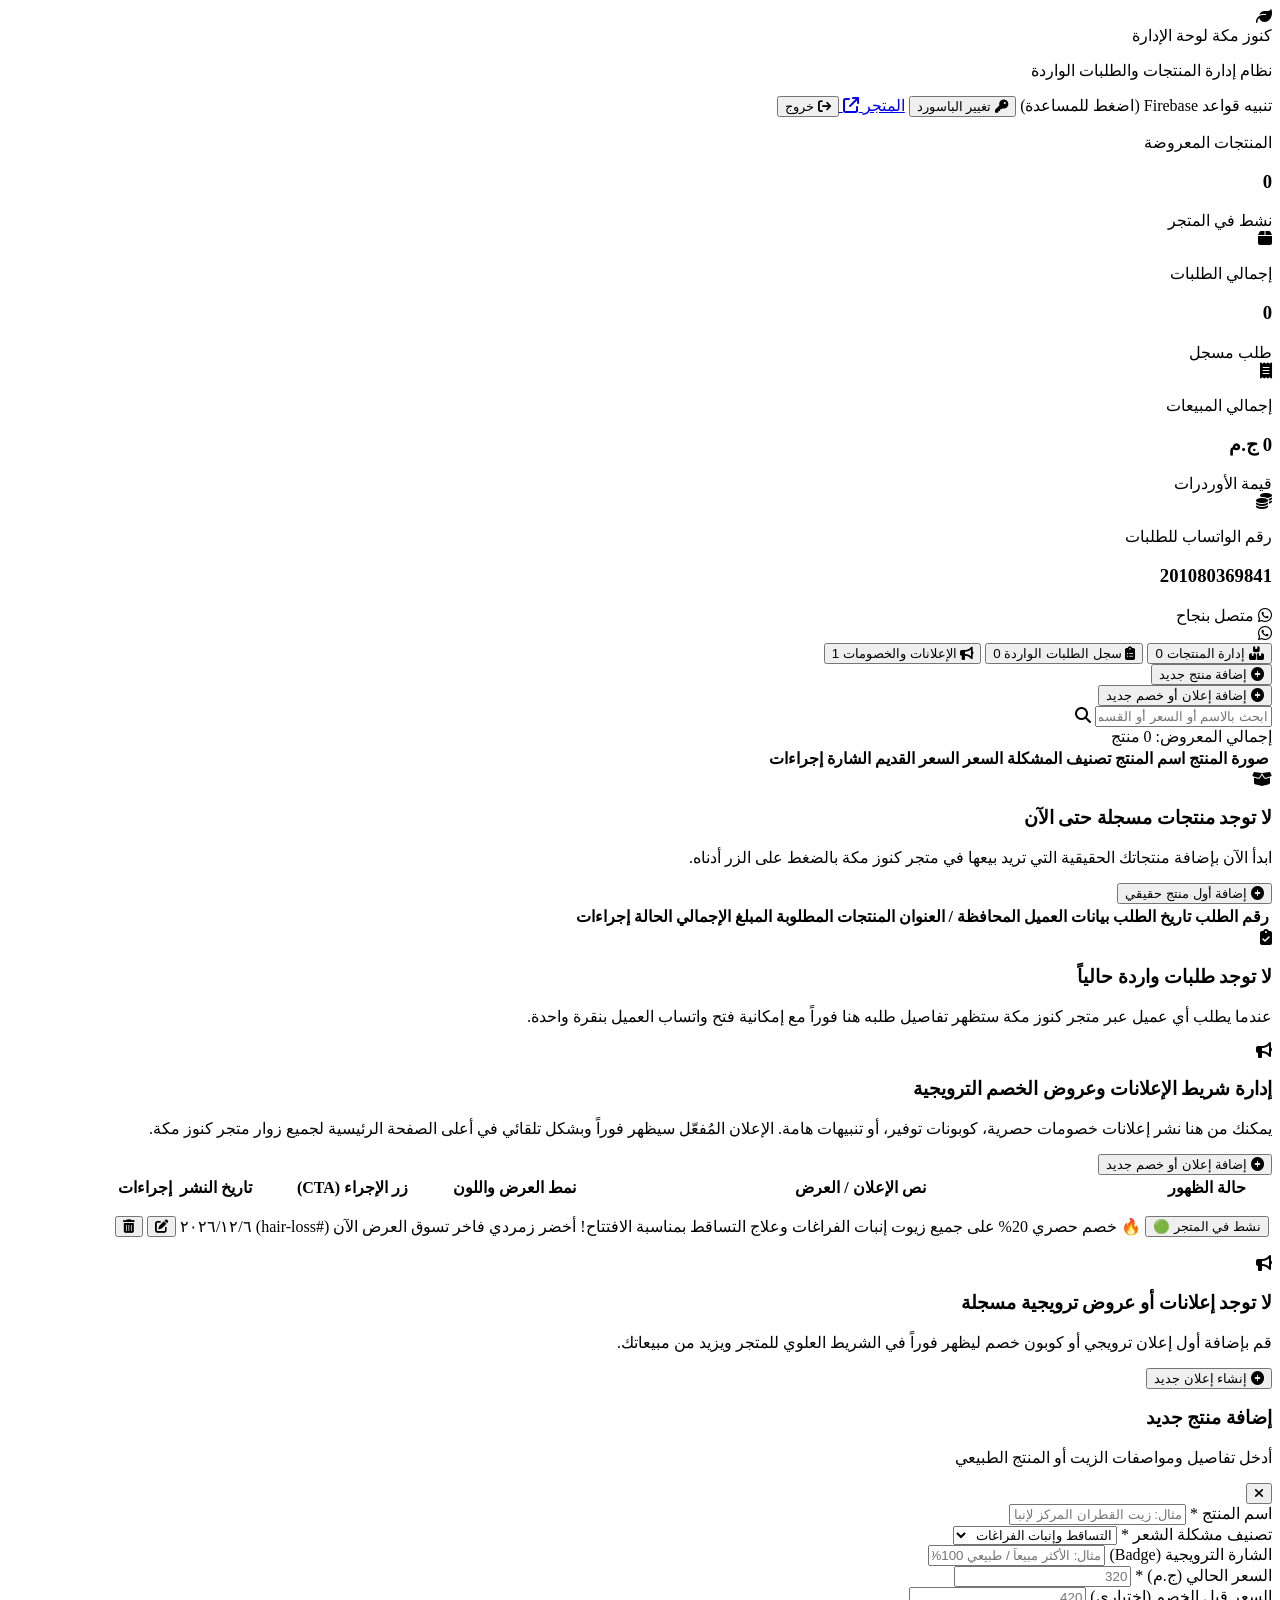
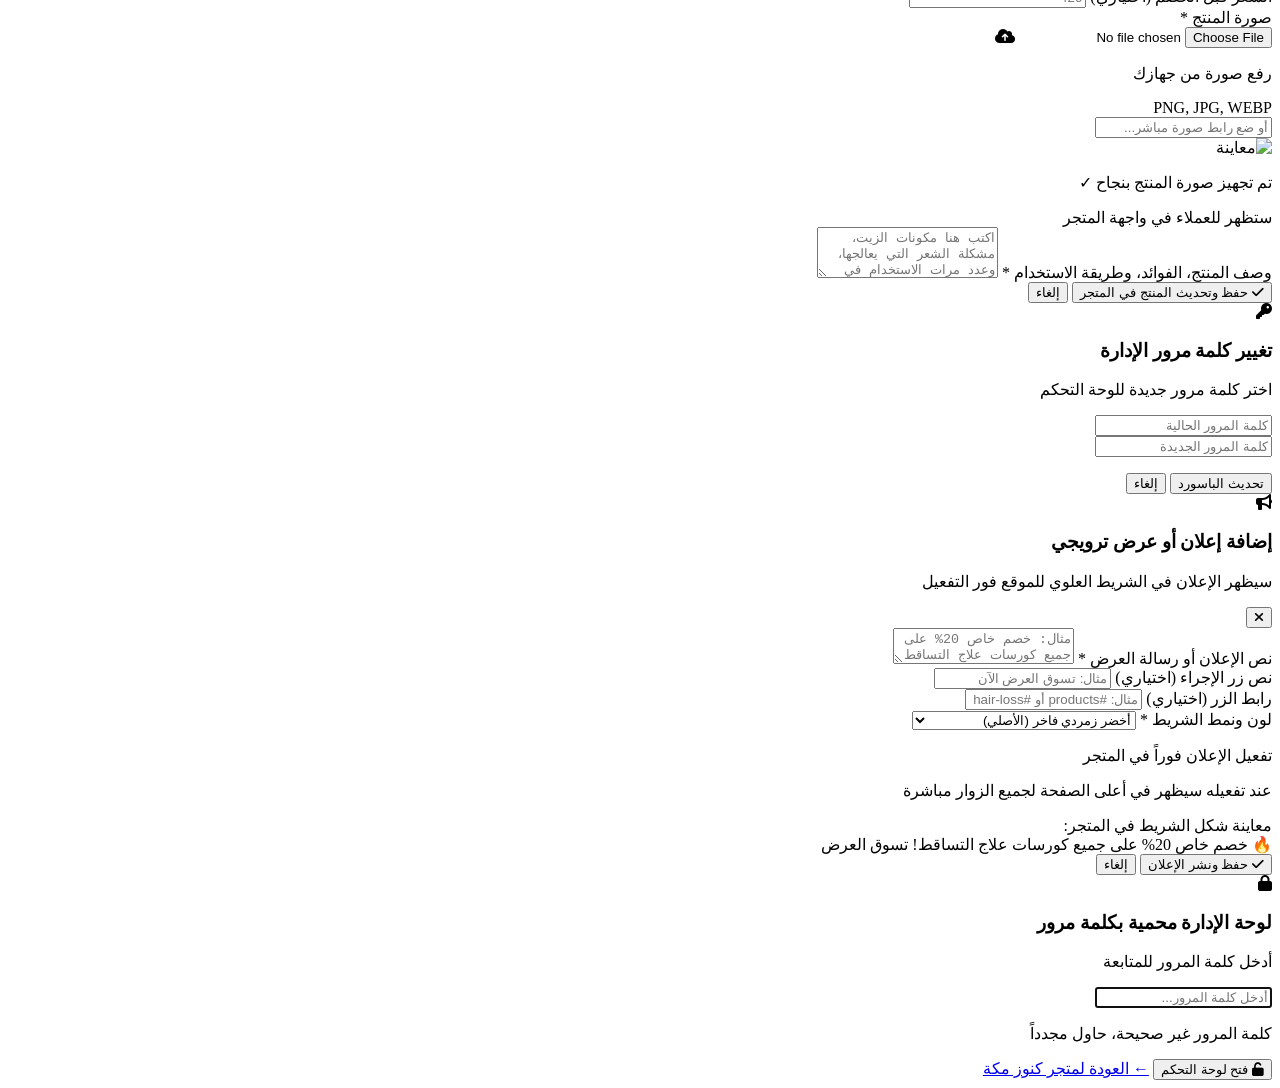
==== admin.html @ a430c0cb "Remove discount coupon system and simplify announcements manager" ====
<!DOCTYPE html>
<html lang="ar" dir="rtl">
<head>
    <meta charset="UTF-8">
    <meta name="viewport" content="width=device-width, initial-scale=1.0">
    <title>لوحة الإدارة والتحكم | كنوز مكة</title>
    <!-- Tailwind CSS CDN -->
    <script src="https://cdn.tailwindcss.com"></script>
    <script>
        tailwind.config = {
            theme: {
                extend: {
                    colors: {
                        brand: {
                            500: '#10b981',
                            600: '#059669',
                            700: '#047857'
                        }
                    },
                    fontFamily: {
                        cairo: ['Cairo', 'sans-serif'],
                    }
                }
            }
        }
    </script>
    <!-- Google Fonts Cairo -->
    <link rel="preconnect" href="https://fonts.googleapis.com">
    <link rel="preconnect" href="https://fonts.gstatic.com" crossorigin>
    <link href="https://fonts.googleapis.com/css2?family=Cairo:wght@300;400;600;700;800;900&display=swap" rel="stylesheet">
    <!-- FontAwesome Icons -->
    <link rel="stylesheet" href="https://cdnjs.cloudflare.com/ajax/libs/font-awesome/6.4.0/css/all.min.css">
    <link rel="stylesheet" href="style.css">
</head>
<body class="bg-gray-100 text-gray-800 font-cairo antialiased min-h-screen flex flex-col">

    <!-- Top Admin Header Bar -->
    <header class="bg-slate-900 text-white border-b border-slate-800 sticky top-0 z-30 shadow-md">
        <div class="max-w-7xl mx-auto px-4 sm:px-6 lg:px-8">
            <div class="flex items-center justify-between h-16 gap-4">
                
                <!-- Logo & Title -->
                <div class="flex items-center gap-3">
                    <div class="w-10 h-10 rounded-xl bg-gradient-to-tr from-emerald-500 to-teal-400 flex items-center justify-center text-white shadow-md shadow-emerald-500/20">
                        <i class="fas fa-leaf text-lg"></i>
                    </div>
                    <div>
                        <div class="flex items-center gap-2">
                            <span class="text-lg font-black tracking-tight text-white">كنوز مكة</span>
                            <span class="bg-emerald-500/20 text-emerald-400 border border-emerald-500/30 text-[10px] font-bold px-2 py-0.5 rounded-full">لوحة الإدارة</span>
                        </div>
                        <p class="text-[10px] text-gray-400 font-medium">نظام إدارة المنتجات والطلبات الواردة</p>
                    </div>
                </div>

                <!-- Navigation Action Links -->
                <div class="flex items-center gap-2 sm:gap-3">
                    <span id="firebaseStatusBadge" class="hidden sm:flex bg-emerald-500/20 text-emerald-400 border border-emerald-500/30 text-xs font-bold px-3 py-1.5 rounded-xl items-center gap-1.5">
                        <span class="w-2 h-2 rounded-full bg-emerald-400 animate-pulse"></span>
                        <span>قاعدة بيانات Firebase متصلة</span>
                    </span>
                    <button onclick="openChangePasswordModal()" class="px-3 py-2 bg-slate-800 hover:bg-slate-700 text-gray-300 hover:text-white rounded-xl text-xs font-bold transition-all flex items-center gap-1.5 border border-slate-700" title="تغيير كلمة مرور لوحة الإدارة">
                        <i class="fas fa-key text-amber-400"></i>
                        <span class="hidden md:inline">تغيير الباسورد</span>
                    </button>
                    <a href="index.html" class="px-3.5 py-2 bg-emerald-600 hover:bg-emerald-500 text-white rounded-xl text-xs font-bold transition-all flex items-center gap-1.5 shadow-md shadow-emerald-600/20">
                        <span>المتجر</span>
                        <i class="fas fa-arrow-up-right-from-square text-[10px]"></i>
                    </a>
                    <button onclick="handleAdminLogout()" class="px-3 py-2 bg-red-500/10 hover:bg-red-500/20 text-red-400 border border-red-500/30 rounded-xl text-xs font-bold transition-all flex items-center gap-1" title="تسجيل الخروج وقفل لوحة الإدارة">
                        <i class="fas fa-arrow-right-from-bracket"></i>
                        <span class="hidden md:inline">خروج</span>
                    </button>
                </div>

            </div>
        </div>
    </header>

    <!-- Main Admin Container -->
    <main class="flex-1 max-w-7xl w-full mx-auto px-4 sm:px-6 lg:px-8 py-8 space-y-8">

        <!-- Stats Overview Cards (Like Real Estate KPI Panels) -->
        <section class="grid grid-cols-2 lg:grid-cols-4 gap-4">
            <div class="bg-white p-5 rounded-2xl border border-gray-200 shadow-sm flex items-center justify-between">
                <div>
                    <p class="text-xs font-bold text-gray-400 mb-1">المنتجات المعروضة</p>
                    <h3 id="statTotalProducts" class="text-2xl font-black text-gray-900">0</h3>
                    <span class="text-[11px] text-emerald-600 font-bold mt-1 inline-block">نشط في المتجر</span>
                </div>
                <div class="w-12 h-12 rounded-2xl bg-emerald-50 text-emerald-600 flex items-center justify-center text-xl">
                    <i class="fas fa-box"></i>
                </div>
            </div>

            <div class="bg-white p-5 rounded-2xl border border-gray-200 shadow-sm flex items-center justify-between">
                <div>
                    <p class="text-xs font-bold text-gray-400 mb-1">إجمالي الطلبات</p>
                    <h3 id="statTotalOrders" class="text-2xl font-black text-gray-900">0</h3>
                    <span class="text-[11px] text-blue-600 font-bold mt-1 inline-block">طلب مسجل</span>
                </div>
                <div class="w-12 h-12 rounded-2xl bg-blue-50 text-blue-600 flex items-center justify-center text-xl">
                    <i class="fas fa-receipt"></i>
                </div>
            </div>

            <div class="bg-white p-5 rounded-2xl border border-gray-200 shadow-sm flex items-center justify-between">
                <div>
                    <p class="text-xs font-bold text-gray-400 mb-1">إجمالي المبيعات</p>
                    <h3 id="statTotalRevenue" class="text-2xl font-black text-emerald-700">0 ج.م</h3>
                    <span class="text-[11px] text-gray-400 font-semibold mt-1 inline-block">قيمة الأوردرات</span>
                </div>
                <div class="w-12 h-12 rounded-2xl bg-amber-50 text-amber-600 flex items-center justify-center text-xl">
                    <i class="fas fa-coins"></i>
                </div>
            </div>

            <div class="bg-white p-5 rounded-2xl border border-gray-200 shadow-sm flex items-center justify-between">
                <div>
                    <p class="text-xs font-bold text-gray-400 mb-1">رقم الواتساب للطلبات</p>
                    <h3 id="statWhatsappNum" class="text-sm font-bold text-gray-900 font-mono mt-1">01080369841</h3>
                    <span class="text-[11px] text-green-600 font-bold mt-1 inline-flex items-center gap-1">
                        <i class="fab fa-whatsapp"></i> متصل بنجاح
                    </span>
                </div>
                <div class="w-12 h-12 rounded-2xl bg-green-50 text-green-600 flex items-center justify-center text-xl">
                    <i class="fab fa-whatsapp"></i>
                </div>
            </div>
        </section>

        <!-- Main Workspace Tabs Navigation -->
        <div class="flex flex-col sm:flex-row sm:items-center justify-between gap-4 border-b border-gray-200 pb-4">
            <div class="flex items-center gap-2 bg-gray-200/80 p-1.5 rounded-2xl">
                <button onclick="switchAdminTab('products')" id="tabBtnProducts" class="px-5 py-2.5 rounded-xl font-bold text-xs sm:text-sm transition-all bg-white text-emerald-800 shadow-sm flex items-center gap-2">
                    <i class="fas fa-boxes-stacked"></i>
                    <span>إدارة المنتجات</span>
                    <span id="tabBadgeProducts" class="bg-emerald-100 text-emerald-800 text-[11px] px-2 py-0.5 rounded-full font-bold">0</span>
                </button>
                <button onclick="switchAdminTab('orders')" id="tabBtnOrders" class="px-5 py-2.5 rounded-xl font-bold text-xs sm:text-sm transition-all text-gray-600 hover:text-gray-900 flex items-center gap-2">
                    <i class="fas fa-clipboard-list"></i>
                    <span>سجل الطلبات الواردة</span>
                    <span id="tabBadgeOrders" class="bg-gray-300 text-gray-700 text-[11px] px-2 py-0.5 rounded-full font-bold">0</span>
                </button>
                <button onclick="switchAdminTab('announcements')" id="tabBtnAnnouncements" class="px-5 py-2.5 rounded-xl font-bold text-xs sm:text-sm transition-all text-gray-600 hover:text-gray-900 flex items-center gap-2">
                    <i class="fas fa-bullhorn"></i>
                    <span>الإعلانات والخصومات</span>
                    <span id="tabBadgeAnnouncements" class="bg-gray-300 text-gray-700 text-[11px] px-2 py-0.5 rounded-full font-bold">0</span>
                </button>
            </div>

            <!-- Header Quick Actions for Current Tab -->
            <div class="flex items-center gap-2" id="productsActionsBar">
                <button onclick="openProductModal()" class="px-5 py-2.5 bg-emerald-600 hover:bg-emerald-700 text-white rounded-xl text-xs sm:text-sm font-bold shadow-md shadow-emerald-600/20 active:scale-95 transition-all flex items-center gap-2">
                    <i class="fas fa-plus-circle"></i>
                    <span>إضافة منتج جديد</span>
                </button>
            </div>
            <div class="flex items-center gap-2 hidden" id="announcementsActionsBar">
                <button onclick="openAnnouncementModal()" class="px-5 py-2.5 bg-amber-600 hover:bg-amber-700 text-white rounded-xl text-xs sm:text-sm font-bold shadow-md shadow-amber-600/20 active:scale-95 transition-all flex items-center gap-2">
                    <i class="fas fa-plus-circle"></i>
                    <span>إضافة إعلان أو خصم جديد</span>
                </button>
            </div>
        </div>

        <!-- =================== SECTION 1: PRODUCTS MANAGER =================== -->
        <section id="sectionProducts" class="space-y-4">
            <!-- Products Search & Filter -->
            <div class="bg-white p-4 rounded-2xl border border-gray-200 shadow-sm flex flex-col sm:flex-row gap-3 items-center justify-between">
                <div class="relative w-full sm:max-w-md">
                    <input 
                        type="text" 
                        id="adminSearchInput" 
                        oninput="renderAdminProducts(this.value)" 
                        placeholder="ابحث بالاسم أو السعر أو القسم..." 
                        class="w-full bg-gray-50 border border-gray-200 rounded-xl pl-4 pr-10 py-2 text-xs sm:text-sm focus:outline-none focus:border-emerald-500"
                    >
                    <i class="fas fa-search absolute right-3.5 top-3 text-gray-400 text-xs"></i>
                </div>
                <div class="text-xs text-gray-500 font-semibold w-full sm:w-auto text-left">
                    إجمالي المعروض: <span id="filteredProductsCount" class="font-bold text-emerald-700">0</span> منتج
                </div>
            </div>

            <!-- Products Table View (Desktop) / Cards (Mobile) -->
            <div class="bg-white rounded-3xl border border-gray-200 shadow-sm overflow-hidden">
                <div class="overflow-x-auto">
                    <table class="w-full text-right border-collapse">
                        <thead>
                            <tr class="bg-gray-50/80 border-b border-gray-200 text-xs font-bold text-gray-500 uppercase tracking-wider">
                                <th class="p-4">صورة المنتج</th>
                                <th class="p-4">اسم المنتج</th>
                                <th class="p-4">تصنيف المشكلة</th>
                                <th class="p-4">السعر</th>
                                <th class="p-4">السعر القديم</th>
                                <th class="p-4">الشارة</th>
                                <th class="p-4 text-center">إجراءات</th>
                            </tr>
                        </thead>
                        <tbody id="adminProductsTableBody" class="divide-y divide-gray-100 text-sm">
                            <!-- Dynamic Products Injected via JS -->
                        </tbody>
                    </table>
                </div>

                <!-- Empty State if No Products Exist -->
                <div id="adminEmptyProducts" class="hidden text-center py-16 px-4">
                    <div class="w-20 h-20 bg-emerald-50 text-emerald-600 rounded-full flex items-center justify-center mx-auto text-3xl mb-4">
                        <i class="fas fa-box-open"></i>
                    </div>
                    <h3 class="text-lg font-bold text-gray-800">لا توجد منتجات مسجلة حتى الآن</h3>
                    <p class="text-xs text-gray-500 mt-1 max-w-sm mx-auto">
                        ابدأ الآن بإضافة منتجاتك الحقيقية التي تريد بيعها في متجر كنوز مكة بالضغط على الزر أدناه.
                    </p>
                    <div class="mt-5 flex flex-wrap gap-2 justify-center">
                        <button onclick="openProductModal()" class="px-5 py-2.5 bg-emerald-600 hover:bg-emerald-700 text-white rounded-xl text-xs font-bold shadow-md shadow-emerald-600/20">
                            <i class="fas fa-plus-circle ml-1"></i> إضافة أول منتج حقيقي
                        </button>
                    </div>
                </div>
            </div>
        </section>

        <!-- =================== SECTION 2: ORDERS MANAGER =================== -->
        <section id="sectionOrders" class="hidden space-y-4">
            <div class="bg-white rounded-3xl border border-gray-200 shadow-sm overflow-hidden">
                <div class="overflow-x-auto">
                    <table class="w-full text-right border-collapse">
                        <thead>
                            <tr class="bg-gray-50/80 border-b border-gray-200 text-xs font-bold text-gray-500 uppercase tracking-wider">
                                <th class="p-4">رقم الطلب</th>
                                <th class="p-4">تاريخ الطلب</th>
                                <th class="p-4">بيانات العميل</th>
                                <th class="p-4">المحافظة / العنوان</th>
                                <th class="p-4">المنتجات المطلوبة</th>
                                <th class="p-4">المبلغ الإجمالي</th>
                                <th class="p-4">الحالة</th>
                                <th class="p-4 text-center">إجراءات</th>
                            </tr>
                        </thead>
                        <tbody id="adminOrdersTableBody" class="divide-y divide-gray-100 text-sm">
                            <!-- Dynamic Orders Injected via JS -->
                        </tbody>
                    </table>
                </div>

                <!-- Empty State for Orders -->
                <div id="adminEmptyOrders" class="hidden text-center py-16 px-4">
                    <div class="w-20 h-20 bg-blue-50 text-blue-500 rounded-full flex items-center justify-center mx-auto text-3xl mb-4">
                        <i class="fas fa-clipboard-check"></i>
                    </div>
                    <h3 class="text-lg font-bold text-gray-800">لا توجد طلبات واردة حالياً</h3>
                    <p class="text-xs text-gray-500 mt-1 max-w-sm mx-auto">
                        عندما يطلب أي عميل عبر متجر كنوز مكة ستظهر تفاصيل طلبه هنا فوراً مع إمكانية فتح واتساب العميل بنقرة واحدة.
                    </p>
                </div>
            </div>
        </section>

        <!-- =================== SECTION 3: ANNOUNCEMENTS & OFFERS MANAGER =================== -->
        <section id="sectionAnnouncements" class="hidden space-y-4">
            <!-- Top info bar -->
            <div class="bg-gradient-to-r from-amber-500/10 via-emerald-500/10 to-transparent p-5 rounded-3xl border border-amber-200/60 shadow-sm flex flex-col md:flex-row items-start md:items-center justify-between gap-4">
                <div class="flex items-start gap-3.5">
                    <div class="w-11 h-11 bg-amber-500 text-white rounded-2xl flex items-center justify-center text-lg shrink-0 shadow-md shadow-amber-500/20">
                        <i class="fas fa-bullhorn"></i>
                    </div>
                    <div>
                        <h3 class="font-black text-gray-900 text-base">إدارة شريط الإعلانات وعروض الخصم الترويجية</h3>
                        <p class="text-xs text-gray-600 mt-1 max-w-2xl leading-relaxed">
                            يمكنك من هنا نشر إعلانات خصومات حصرية، كوبونات توفير، أو تنبيهات هامة. الإعلان المُفعّل سيظهر فوراً وبشكل تلقائي في أعلى الصفحة الرئيسية لجميع زوار متجر كنوز مكة.
                        </p>
                    </div>
                </div>
                <button onclick="openAnnouncementModal()" class="w-full md:w-auto px-5 py-2.5 bg-amber-600 hover:bg-amber-700 text-white rounded-xl text-xs sm:text-sm font-bold shadow-md shadow-amber-600/20 active:scale-95 transition-all flex items-center justify-center gap-2 shrink-0">
                    <i class="fas fa-plus-circle"></i>
                    <span>إضافة إعلان أو خصم جديد</span>
                </button>
            </div>

            <!-- Announcements Table / Cards -->
            <div class="bg-white rounded-3xl border border-gray-200 shadow-sm overflow-hidden">
                <div class="overflow-x-auto">
                    <table class="w-full text-right border-collapse">
                        <thead>
                            <tr class="bg-gray-50/80 border-b border-gray-200 text-xs font-bold text-gray-500 uppercase tracking-wider">
                                <th class="p-4">حالة الظهور</th>
                                <th class="p-4">نص الإعلان / العرض</th>
                                <th class="p-4">نمط العرض واللون</th>
                                <th class="p-4">زر الإجراء (CTA)</th>
                                <th class="p-4">تاريخ النشر</th>
                                <th class="p-4 text-center">إجراءات</th>
                            </tr>
                        </thead>
                        <tbody id="adminAnnouncementsTableBody" class="divide-y divide-gray-100 text-sm">
                            <!-- Injected dynamically via JS -->
                        </tbody>
                    </table>
                </div>

                <!-- Empty State -->
                <div id="adminEmptyAnnouncements" class="hidden text-center py-16 px-4">
                    <div class="w-20 h-20 bg-amber-50 text-amber-600 rounded-full flex items-center justify-center mx-auto text-3xl mb-4">
                        <i class="fas fa-bullhorn"></i>
                    </div>
                    <h3 class="text-lg font-bold text-gray-800">لا توجد إعلانات أو عروض ترويجية مسجلة</h3>
                    <p class="text-xs text-gray-500 mt-1 max-w-sm mx-auto">
                        قم بإضافة أول إعلان ترويجي أو كوبون خصم ليظهر فوراً في الشريط العلوي للمتجر ويزيد من مبيعاتك.
                    </p>
                    <div class="mt-5">
                        <button onclick="openAnnouncementModal()" class="px-5 py-2.5 bg-amber-600 hover:bg-amber-700 text-white rounded-xl text-xs font-bold shadow-md shadow-amber-600/20">
                            <i class="fas fa-plus-circle ml-1"></i> إنشاء إعلان جديد
                        </button>
                    </div>
                </div>
            </div>
        </section>

    </main>

    <!-- Product Create / Edit Modal -->
    <div id="productModal" class="fixed inset-0 z-50 overflow-y-auto hidden">
        <div class="min-h-screen px-4 flex items-center justify-center py-8">
            <div class="fixed inset-0 bg-black/60 backdrop-blur-sm" onclick="closeProductModal()"></div>
            
            <div class="relative bg-white rounded-3xl max-w-2xl w-full p-6 sm:p-8 shadow-2xl z-10 space-y-6">
                <!-- Modal Header -->
                <div class="flex items-center justify-between pb-4 border-b border-gray-100">
                    <div>
                        <h3 id="modalTitle" class="font-black text-gray-900 text-lg">إضافة منتج جديد</h3>
                        <p class="text-xs text-gray-400 mt-0.5">أدخل تفاصيل ومواصفات الزيت أو المنتج الطبيعي</p>
                    </div>
                    <button onclick="closeProductModal()" class="w-8 h-8 rounded-full hover:bg-gray-100 flex items-center justify-center text-gray-400">
                        <i class="fas fa-times"></i>
                    </button>
                </div>

                <!-- Product Form -->
                <form id="productForm" onsubmit="handleProductFormSubmit(event)" class="space-y-4">
                    <input type="hidden" id="editProductId" value="">

                    <!-- Title -->
                    <div>
                        <label class="block text-xs font-bold text-gray-700 mb-1">اسم المنتج *</label>
                        <input 
                            type="text" 
                            id="productTitle" 
                            required 
                            placeholder="مثال: زيت القطران المركز لإنبات الفراغات (120 مل)" 
                            class="w-full bg-gray-50 border border-gray-200 rounded-xl px-3.5 py-2.5 text-sm focus:outline-none focus:border-emerald-500"
                        >
                    </div>

                    <!-- Category & Badge -->
                    <div class="grid grid-cols-1 sm:grid-cols-2 gap-3">
                        <div>
                            <label class="block text-xs font-bold text-gray-700 mb-1">تصنيف مشكلة الشعر *</label>
                            <select id="productCategory" required class="w-full bg-gray-50 border border-gray-200 rounded-xl px-3 py-2.5 text-xs sm:text-sm font-semibold focus:outline-none focus:border-emerald-500">
                                <option value="hair-loss">التساقط وإنبات الفراغات</option>
                                <option value="frizz-repair">علاج الهيشان والتقصف</option>
                                <option value="growth-length">التطويل وتكثيف الشعر</option>
                                <option value="dandruff-scalp">علاج القشرة وحكة الفروة</option>
                                <option value="bundles">الكورسات وعروض التوفير</option>
                            </select>
                        </div>
                        <div>
                            <label class="block text-xs font-bold text-gray-700 mb-1">الشارة الترويجية (Badge)</label>
                            <input 
                                type="text" 
                                id="productBadge" 
                                placeholder="مثال: الأكثر مبيعاً / طبيعي 100% / جديد" 
                                class="w-full bg-gray-50 border border-gray-200 rounded-xl px-3 py-2.5 text-xs sm:text-sm focus:outline-none focus:border-emerald-500"
                            >
                        </div>
                    </div>

                    <!-- Prices -->
                    <div class="grid grid-cols-1 sm:grid-cols-2 gap-3">
                        <div>
                            <label class="block text-xs font-bold text-gray-700 mb-1">السعر الحالي (ج.م) *</label>
                            <input 
                                type="number" 
                                id="productPrice" 
                                required 
                                min="1" 
                                placeholder="320" 
                                class="w-full bg-gray-50 border border-gray-200 rounded-xl px-3 py-2.5 text-sm font-bold text-emerald-700 focus:outline-none focus:border-emerald-500"
                            >
                        </div>
                        <div>
                            <label class="block text-xs font-bold text-gray-700 mb-1">السعر قبل الخصم (اختياري)</label>
                            <input 
                                type="number" 
                                id="productOldPrice" 
                                min="1" 
                                placeholder="420" 
                                class="w-full bg-gray-50 border border-gray-200 rounded-xl px-3 py-2.5 text-sm text-gray-500 focus:outline-none focus:border-emerald-500"
                            >
                        </div>
                    </div>

                    <!-- Image Upload or URL -->
                    <div class="space-y-2">
                        <label class="block text-xs font-bold text-gray-700">صورة المنتج *</label>
                        <div class="grid grid-cols-1 sm:grid-cols-2 gap-3 items-center">
                            <!-- Local File Upload -->
                            <div class="border border-dashed border-gray-300 rounded-2xl p-3 text-center bg-gray-50 hover:bg-emerald-50/50 transition-colors cursor-pointer relative">
                                <input type="file" id="productFileInput" accept="image/*" onchange="handleImageFileUpload(event)" class="absolute inset-0 opacity-0 cursor-pointer w-full h-full">
                                <i class="fas fa-cloud-arrow-up text-emerald-600 text-lg mb-1"></i>
                                <p class="text-xs font-bold text-gray-700">رفع صورة من جهازك</p>
                                <span class="text-[10px] text-gray-400">PNG, JPG, WEBP</span>
                            </div>

                            <!-- Or URL Input -->
                            <div>
                                <input 
                                    type="url" 
                                    id="productImageUrl" 
                                    oninput="updateImagePreview(this.value)" 
                                    placeholder="أو ضع رابط صورة مباشر..." 
                                    class="w-full bg-gray-50 border border-gray-200 rounded-xl px-3 py-2.5 text-xs focus:outline-none focus:border-emerald-500"
                                >
                            </div>
                        </div>

                        <!-- Image Preview Box -->
                        <div id="imagePreviewContainer" class="hidden flex items-center gap-3 p-3 bg-emerald-50/60 rounded-xl border border-emerald-200">
                            <img id="imagePreviewImg" src="" alt="معاينة" class="w-14 h-14 object-cover rounded-lg border border-emerald-300">
                            <div class="text-xs text-emerald-800 font-semibold">
                                <p>تم تجهيز صورة المنتج بنجاح ✓</p>
                                <span class="text-[10px] text-emerald-600">ستظهر للعملاء في واجهة المتجر</span>
                            </div>
                        </div>
                    </div>

                    <!-- Description & Usage -->
                    <div>
                        <label class="block text-xs font-bold text-gray-700 mb-1">وصف المنتج، الفوائد، وطريقة الاستخدام *</label>
                        <textarea 
                            id="productDescription" 
                            required 
                            rows="3" 
                            placeholder="اكتب هنا مكونات الزيت، مشكلة الشعر التي يعالجها، وعدد مرات الاستخدام في الأسبوع..." 
                            class="w-full bg-gray-50 border border-gray-200 rounded-xl px-3.5 py-2.5 text-sm focus:outline-none focus:border-emerald-500"
                        ></textarea>
                    </div>

                    <!-- Submit Buttons -->
                    <div class="pt-2 flex gap-3">
                        <button type="submit" class="flex-1 py-3 bg-emerald-600 hover:bg-emerald-700 text-white font-bold rounded-xl shadow-lg shadow-emerald-600/20 active:scale-95 transition-all text-sm">
                            <i class="fas fa-check ml-1"></i> حفظ وتحديث المنتج في المتجر
                        </button>
                        <button type="button" onclick="closeProductModal()" class="px-5 py-3 bg-gray-100 hover:bg-gray-200 text-gray-700 rounded-xl font-semibold text-sm transition-colors">
                            إلغاء
                        </button>
                    </div>
                </form>
            </div>
        </div>
    </div>

    <!-- Change Password Modal -->
    <div id="changePasswordModal" class="fixed inset-0 z-50 overflow-y-auto hidden">
        <div class="min-h-screen px-4 flex items-center justify-center">
            <div class="fixed inset-0 bg-black/60 backdrop-blur-sm" onclick="closeChangePasswordModal()"></div>
            <div class="relative bg-white rounded-3xl max-w-sm w-full p-6 shadow-2xl z-10 text-center space-y-4">
                <div class="w-14 h-14 bg-amber-50 text-amber-600 rounded-2xl flex items-center justify-center text-xl mx-auto">
                    <i class="fas fa-key"></i>
                </div>
                <div>
                    <h3 class="font-black text-gray-900 text-lg">تغيير كلمة مرور الإدارة</h3>
                    <p class="text-xs text-gray-500 mt-0.5">اختر كلمة مرور جديدة للوحة التحكم</p>
                </div>
                <form onsubmit="handleChangePasswordSubmit(event)" class="space-y-3">
                    <div>
                        <input type="password" id="currentPassInput" required placeholder="كلمة المرور الحالية" class="w-full bg-gray-50 border border-gray-200 rounded-xl px-3.5 py-2.5 text-xs focus:outline-none focus:border-emerald-500">
                    </div>
                    <div>
                        <input type="password" id="newPassInput" required minlength="4" placeholder="كلمة المرور الجديدة" class="w-full bg-gray-50 border border-gray-200 rounded-xl px-3.5 py-2.5 text-xs focus:outline-none focus:border-emerald-500">
                    </div>
                    <p id="changePassError" class="text-xs text-red-500 font-bold hidden"></p>
                    <div class="pt-2 flex gap-2">
                        <button type="submit" class="flex-1 py-2.5 bg-emerald-600 hover:bg-emerald-700 text-white font-bold rounded-xl text-xs">
                            تحديث الباسورد
                        </button>
                        <button type="button" onclick="closeChangePasswordModal()" class="px-4 py-2.5 bg-gray-100 text-gray-700 rounded-xl text-xs font-semibold">
                            إلغاء
                        </button>
                    </div>
                </form>
            </div>
        </div>
    </div>

    <!-- Announcement Create / Edit Modal -->
    <div id="announcementModal" class="fixed inset-0 z-50 overflow-y-auto hidden">
        <div class="min-h-screen px-4 flex items-center justify-center py-8">
            <div class="fixed inset-0 bg-black/60 backdrop-blur-sm" onclick="closeAnnouncementModal()"></div>
            
            <div class="relative bg-white rounded-3xl max-w-xl w-full p-6 sm:p-8 shadow-2xl z-10 space-y-6">
                <!-- Modal Header -->
                <div class="flex items-center justify-between pb-4 border-b border-gray-100">
                    <div class="flex items-center gap-3">
                        <div class="w-10 h-10 rounded-xl bg-amber-100 text-amber-600 flex items-center justify-center text-lg">
                            <i class="fas fa-bullhorn"></i>
                        </div>
                        <div>
                            <h3 id="announcementModalTitle" class="font-black text-gray-900 text-lg">إضافة إعلان أو عرض ترويجي</h3>
                            <p class="text-xs text-gray-400 mt-0.5">سيظهر الإعلان في الشريط العلوي للموقع فور التفعيل</p>
                        </div>
                    </div>
                    <button onclick="closeAnnouncementModal()" class="w-8 h-8 rounded-full hover:bg-gray-100 flex items-center justify-center text-gray-400">
                        <i class="fas fa-times"></i>
                    </button>
                </div>

                <!-- Form -->
                <form id="announcementForm" onsubmit="handleAnnouncementFormSubmit(event)" class="space-y-4">
                    <input type="hidden" id="editAnnouncementId" value="">

                    <!-- Announcement Text -->
                    <div>
                        <label class="block text-xs font-bold text-gray-700 mb-1">نص الإعلان أو رسالة العرض *</label>
                        <textarea 
                            id="announcementText" 
                            required 
                            rows="2" 
                            oninput="updateAnnouncementPreview()"
                            placeholder="مثال: خصم خاص 20% على جميع كورسات علاج التساقط وإنبات الفراغات لفترة محدودة!" 
                            class="w-full bg-gray-50 border border-gray-200 rounded-xl px-3.5 py-2.5 text-sm focus:outline-none focus:border-amber-500"
                        ></textarea>
                    </div>

                    <!-- Button Action Text & Link -->
                    <div class="grid grid-cols-1 sm:grid-cols-2 gap-3">
                        <div>
                            <label class="block text-xs font-bold text-gray-700 mb-1">نص زر الإجراء (اختياري)</label>
                            <input 
                                type="text" 
                                id="announcementBtnText" 
                                oninput="updateAnnouncementPreview()"
                                placeholder="مثال: تسوق العرض الآن" 
                                class="w-full bg-gray-50 border border-gray-200 rounded-xl px-3 py-2.5 text-xs sm:text-sm focus:outline-none focus:border-amber-500"
                            >
                        </div>
                        <div>
                            <label class="block text-xs font-bold text-gray-700 mb-1">رابط الزر (اختياري)</label>
                            <input 
                                type="text" 
                                id="announcementBtnLink" 
                                placeholder="مثال: #products أو #hair-loss" 
                                class="w-full bg-gray-50 border border-gray-200 rounded-xl px-3 py-2.5 text-xs sm:text-sm focus:outline-none focus:border-amber-500"
                            >
                        </div>
                    </div>

                    <!-- Theme Style -->
                    <div>
                        <label class="block text-xs font-bold text-gray-700 mb-1">لون ونمط الشريط *</label>
                        <select id="announcementTheme" onchange="updateAnnouncementPreview()" class="w-full bg-gray-50 border border-gray-200 rounded-xl px-3 py-2.5 text-xs sm:text-sm font-semibold focus:outline-none focus:border-amber-500">
                            <option value="emerald">أخضر زمردي فاخر (الأصلي)</option>
                            <option value="amber">ذهبي ترويجي دافئ (عروض مميزة)</option>
                            <option value="rose">أحمر خصومات نارية (تخفيضات كبرى)</option>
                            <option value="indigo">كحلي ملكي فخم (إعلانات رسمية)</option>
                        </select>
                    </div>

                    <!-- Active Toggle Switch -->
                    <div class="p-3.5 bg-gray-50 rounded-2xl border border-gray-200 flex items-center justify-between">
                        <div>
                            <p class="text-xs font-bold text-gray-800">تفعيل الإعلان فوراً في المتجر</p>
                            <p class="text-[11px] text-gray-500">عند تفعيله سيظهر في أعلى الصفحة لجميع الزوار مباشرة</p>
                        </div>
                        <label class="relative inline-flex items-center cursor-pointer">
                            <input type="checkbox" id="announcementActive" checked class="sr-only peer">
                            <div class="w-11 h-6 bg-gray-200 peer-focus:outline-none rounded-full peer peer-checked:after:translate-x-full peer-checked:after:border-white after:content-[''] after:absolute after:top-[2px] after:right-[2px] after:bg-white after:border-gray-300 after:border after:rounded-full after:h-5 after:w-5 after:transition-all peer-checked:bg-emerald-600"></div>
                        </label>
                    </div>

                    <!-- Live Preview Box -->
                    <div>
                        <label class="block text-xs font-bold text-gray-500 mb-1">معاينة شكل الشريط في المتجر:</label>
                        <div id="announcementLivePreview" class="p-3 rounded-xl bg-gradient-to-r from-emerald-800 via-emerald-700 to-emerald-900 text-white text-xs font-medium text-center shadow-inner flex flex-wrap items-center justify-center gap-2">
                            <span>🔥</span>
                            <span id="previewTextContent">خصم خاص 20% على جميع كورسات علاج التساقط!</span>
                            <span id="previewBtnBadge" class="bg-white text-emerald-900 px-2 py-0.5 rounded text-[11px] font-bold">تسوق العرض</span>
                        </div>
                    </div>

                    <!-- Submit Buttons -->
                    <div class="pt-2 flex gap-3">
                        <button type="submit" class="flex-1 py-3 bg-amber-600 hover:bg-amber-700 text-white font-bold rounded-xl shadow-lg shadow-amber-600/20 active:scale-95 transition-all text-sm flex items-center justify-center gap-2">
                            <i class="fas fa-check"></i>
                            <span>حفظ ونشر الإعلان</span>
                        </button>
                        <button type="button" onclick="closeAnnouncementModal()" class="px-5 py-3 bg-gray-100 hover:bg-gray-200 text-gray-700 rounded-xl font-semibold text-sm transition-colors">
                            إلغاء
                        </button>
                    </div>
                </form>
            </div>
        </div>
    </div>

    <!-- Admin Authentication Guard Overlay (Visible only when not logged in) -->
    <div id="adminAuthLockOverlay" class="fixed inset-0 z-50 bg-slate-900/95 backdrop-blur-md flex items-center justify-center p-4 hidden">
        <div class="bg-white rounded-3xl max-w-sm w-full p-7 text-center shadow-2xl space-y-4 border border-gray-100">
            <div class="w-16 h-16 bg-emerald-50 text-emerald-600 rounded-2xl flex items-center justify-center text-2xl mx-auto shadow-sm">
                <i class="fas fa-lock"></i>
            </div>
            <div>
                <h3 class="font-black text-gray-900 text-lg">لوحة الإدارة محمية بكلمة مرور</h3>
                <p class="text-xs text-gray-500 mt-1">أدخل كلمة المرور للمتابعة</p>
            </div>
            <form onsubmit="handleDirectAdminLogin(event)" class="space-y-3">
                <input 
                    type="password" 
                    id="directAdminPassInput" 
                    required 
                    placeholder="أدخل كلمة المرور..." 
                    class="w-full bg-gray-50 border border-gray-200 rounded-xl px-4 py-3 text-sm focus:outline-none focus:border-emerald-500 text-center font-mono tracking-widest"
                >
                <p id="directLoginError" class="text-xs text-red-500 font-bold hidden">كلمة المرور غير صحيحة، حاول مجدداً</p>
                <button type="submit" class="w-full py-3 bg-emerald-600 hover:bg-emerald-700 text-white font-bold rounded-xl shadow-lg shadow-emerald-600/20 active:scale-95 transition-all text-sm flex items-center justify-center gap-2">
                    <i class="fas fa-unlock"></i>
                    <span>فتح لوحة التحكم</span>
                </button>
                <a href="index.html" class="block text-xs text-gray-400 hover:text-gray-600 pt-1">
                    ← العودة لمتجر كنوز مكة
                </a>
            </form>
        </div>
    </div>

    <!-- Firebase SDK (App, Auth, Realtime Database) -->
    <script src="https://www.gstatic.com/firebasejs/10.8.0/firebase-app-compat.js"></script>
    <script src="https://www.gstatic.com/firebasejs/10.8.0/firebase-auth-compat.js"></script>
    <script src="https://www.gstatic.com/firebasejs/10.8.0/firebase-database-compat.js"></script>
    <script src="firebase-config.js"></script>

    <!-- Admin Logic JavaScript -->
    <script src="admin.js"></script>
</body>
</html>
---- style.css ----
/* Custom animations and styling enhancements */

/* Smooth scroll */
html {
    scroll-behavior: smooth;
}

/* Custom Scrollbar */
::-webkit-scrollbar {
    width: 8px;
    height: 8px;
}
::-webkit-scrollbar-track {
    background: #f1f5f9;
}
::-webkit-scrollbar-thumb {
    background: #cbd5e1;
    border-radius: 9999px;
}
::-webkit-scrollbar-thumb:hover {
    background: #94a3b8;
}

/* Card hover animation */
.product-card {
    transition: all 0.25s cubic-bezier(0.16, 1, 0.3, 1);
}

.product-card:hover {
    transform: translateY(-5px);
    box-shadow: 0 15px 30px -10px rgba(0, 0, 0, 0.08);
}

/* Category Button active styles */
.category-btn.active {
    background: linear-gradient(135deg, #059669, #047857) !important;
    color: #ffffff !important;
    border-color: #047857 !important;
    box-shadow: 0 4px 14px 0 rgba(5, 150, 105, 0.35);
}

/* Image zoom effect on hover */
.product-image-container img {
    transition: transform 0.4s ease;
}

.product-card:hover .product-image-container img {
    transform: scale(1.06);
}

/* Toast animation */
.toast-show {
    transform: translateY(0) !important;
    opacity: 1 !important;
}

/* Cart badge pop animation */
@keyframes popBadge {
    0% { transform: scale(1); }
    50% { transform: scale(1.35); }
    100% { transform: scale(1); }
}

.badge-pop {
    animation: popBadge 0.3s ease-out;
}
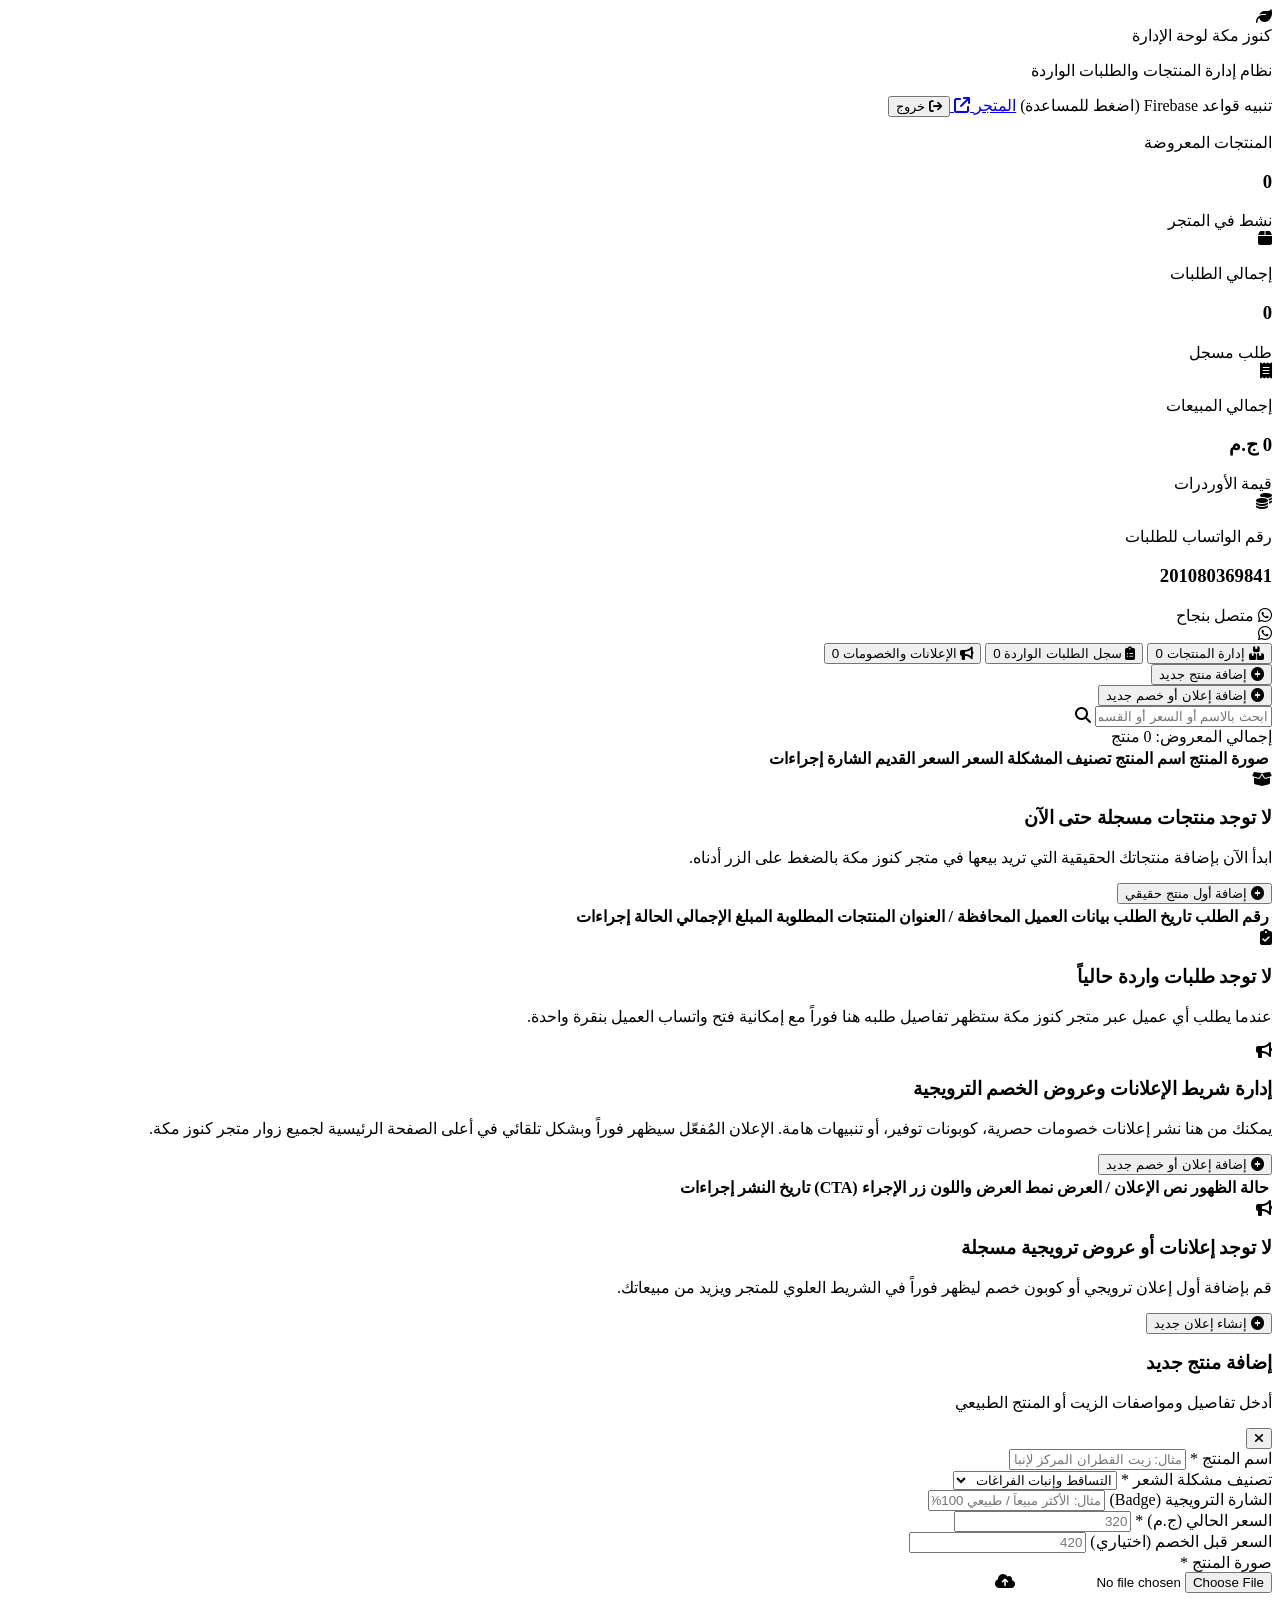
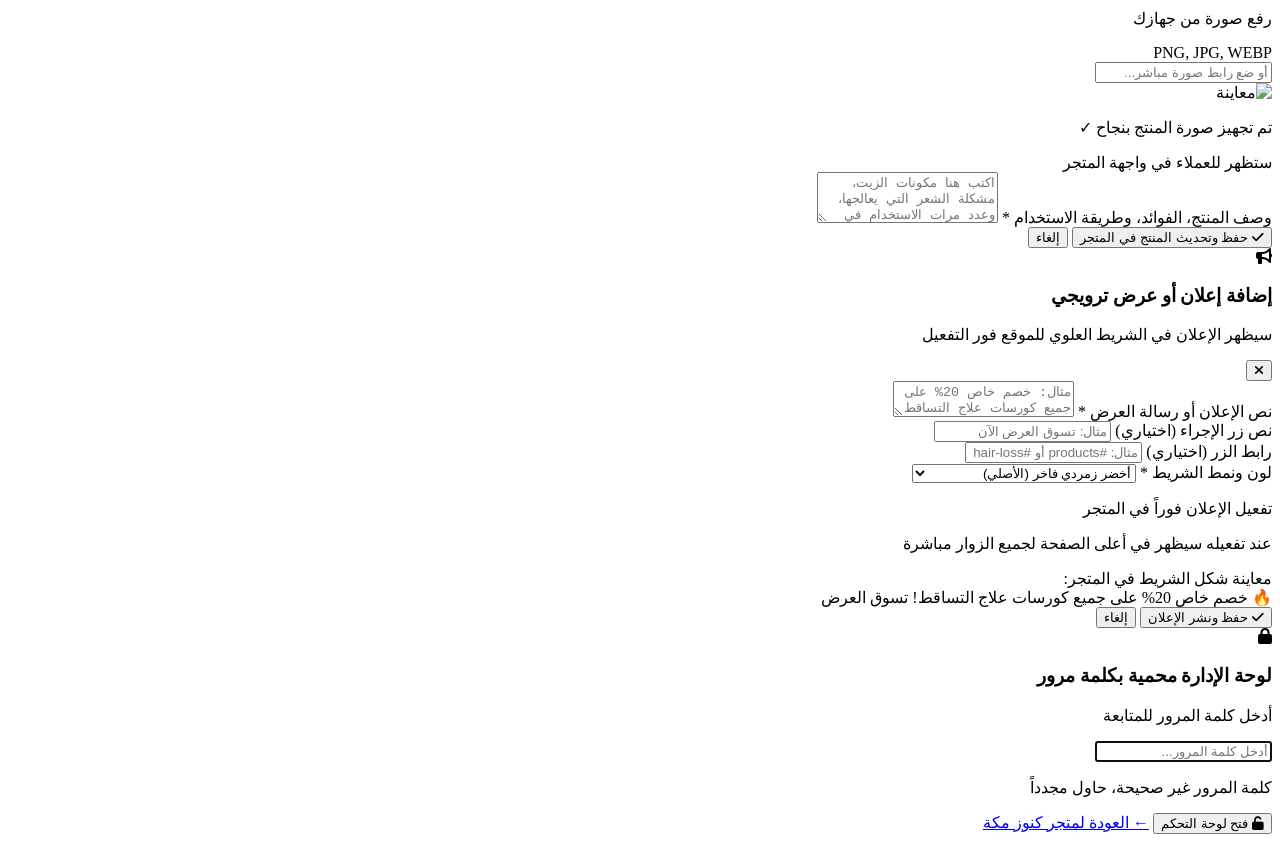
==== commit c8419021: "Connect announcements strictly to Firebase, remove default dummy data, and remove change password fe" ====
--- a/admin.html
+++ b/admin.html
@@ -59,10 +59,6 @@
                         <span class="w-2 h-2 rounded-full bg-emerald-400 animate-pulse"></span>
                         <span>قاعدة بيانات Firebase متصلة</span>
                     </span>
-                    <button onclick="openChangePasswordModal()" class="px-3 py-2 bg-slate-800 hover:bg-slate-700 text-gray-300 hover:text-white rounded-xl text-xs font-bold transition-all flex items-center gap-1.5 border border-slate-700" title="تغيير كلمة مرور لوحة الإدارة">
-                        <i class="fas fa-key text-amber-400"></i>
-                        <span class="hidden md:inline">تغيير الباسورد</span>
-                    </button>
                     <a href="index.html" class="px-3.5 py-2 bg-emerald-600 hover:bg-emerald-500 text-white rounded-xl text-xs font-bold transition-all flex items-center gap-1.5 shadow-md shadow-emerald-600/20">
                         <span>المتجر</span>
                         <i class="fas fa-arrow-up-right-from-square text-[10px]"></i>
@@ -460,39 +456,6 @@
         </div>
     </div>
 
-    <!-- Change Password Modal -->
-    <div id="changePasswordModal" class="fixed inset-0 z-50 overflow-y-auto hidden">
-        <div class="min-h-screen px-4 flex items-center justify-center">
-            <div class="fixed inset-0 bg-black/60 backdrop-blur-sm" onclick="closeChangePasswordModal()"></div>
-            <div class="relative bg-white rounded-3xl max-w-sm w-full p-6 shadow-2xl z-10 text-center space-y-4">
-                <div class="w-14 h-14 bg-amber-50 text-amber-600 rounded-2xl flex items-center justify-center text-xl mx-auto">
-                    <i class="fas fa-key"></i>
-                </div>
-                <div>
-                    <h3 class="font-black text-gray-900 text-lg">تغيير كلمة مرور الإدارة</h3>
-                    <p class="text-xs text-gray-500 mt-0.5">اختر كلمة مرور جديدة للوحة التحكم</p>
-                </div>
-                <form onsubmit="handleChangePasswordSubmit(event)" class="space-y-3">
-                    <div>
-                        <input type="password" id="currentPassInput" required placeholder="كلمة المرور الحالية" class="w-full bg-gray-50 border border-gray-200 rounded-xl px-3.5 py-2.5 text-xs focus:outline-none focus:border-emerald-500">
-                    </div>
-                    <div>
-                        <input type="password" id="newPassInput" required minlength="4" placeholder="كلمة المرور الجديدة" class="w-full bg-gray-50 border border-gray-200 rounded-xl px-3.5 py-2.5 text-xs focus:outline-none focus:border-emerald-500">
-                    </div>
-                    <p id="changePassError" class="text-xs text-red-500 font-bold hidden"></p>
-                    <div class="pt-2 flex gap-2">
-                        <button type="submit" class="flex-1 py-2.5 bg-emerald-600 hover:bg-emerald-700 text-white font-bold rounded-xl text-xs">
-                            تحديث الباسورد
-                        </button>
-                        <button type="button" onclick="closeChangePasswordModal()" class="px-4 py-2.5 bg-gray-100 text-gray-700 rounded-xl text-xs font-semibold">
-                            إلغاء
-                        </button>
-                    </div>
-                </form>
-            </div>
-        </div>
-    </div>
-
     <!-- Announcement Create / Edit Modal -->
     <div id="announcementModal" class="fixed inset-0 z-50 overflow-y-auto hidden">
         <div class="min-h-screen px-4 flex items-center justify-center py-8">
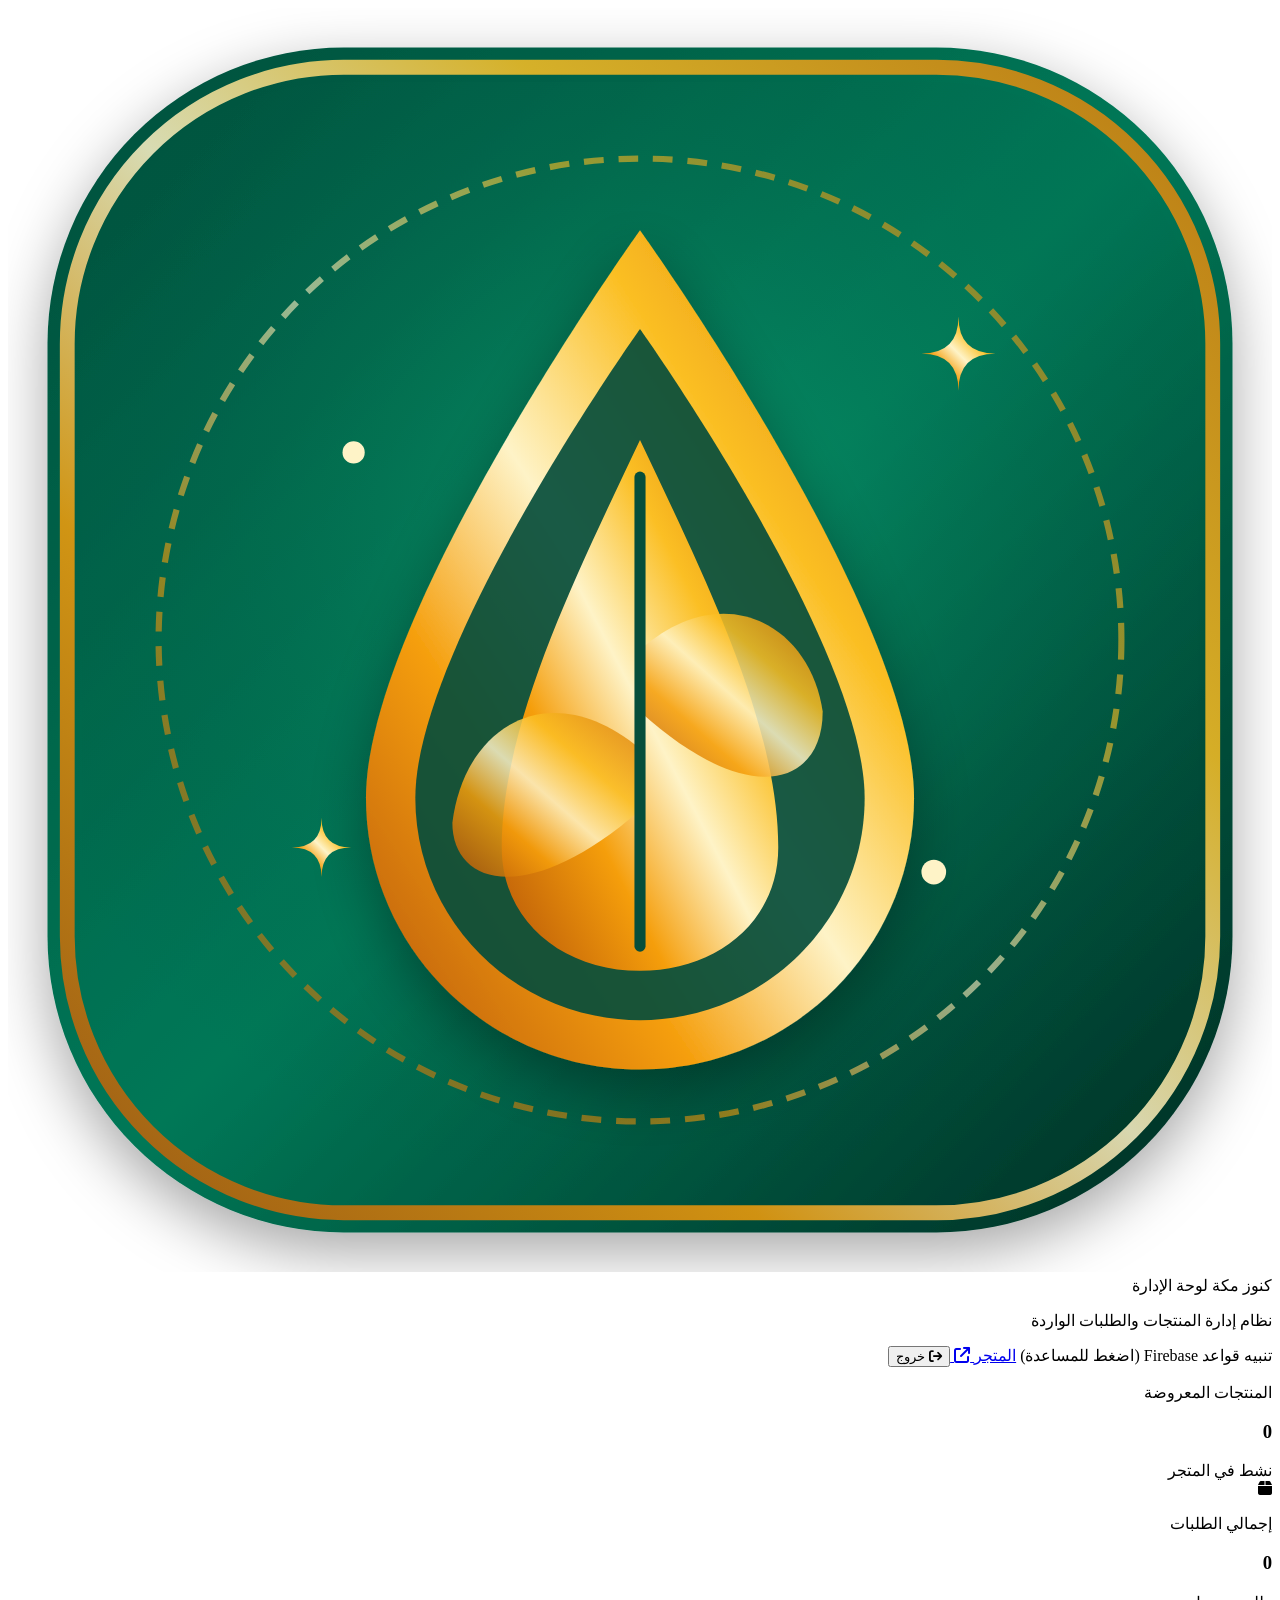
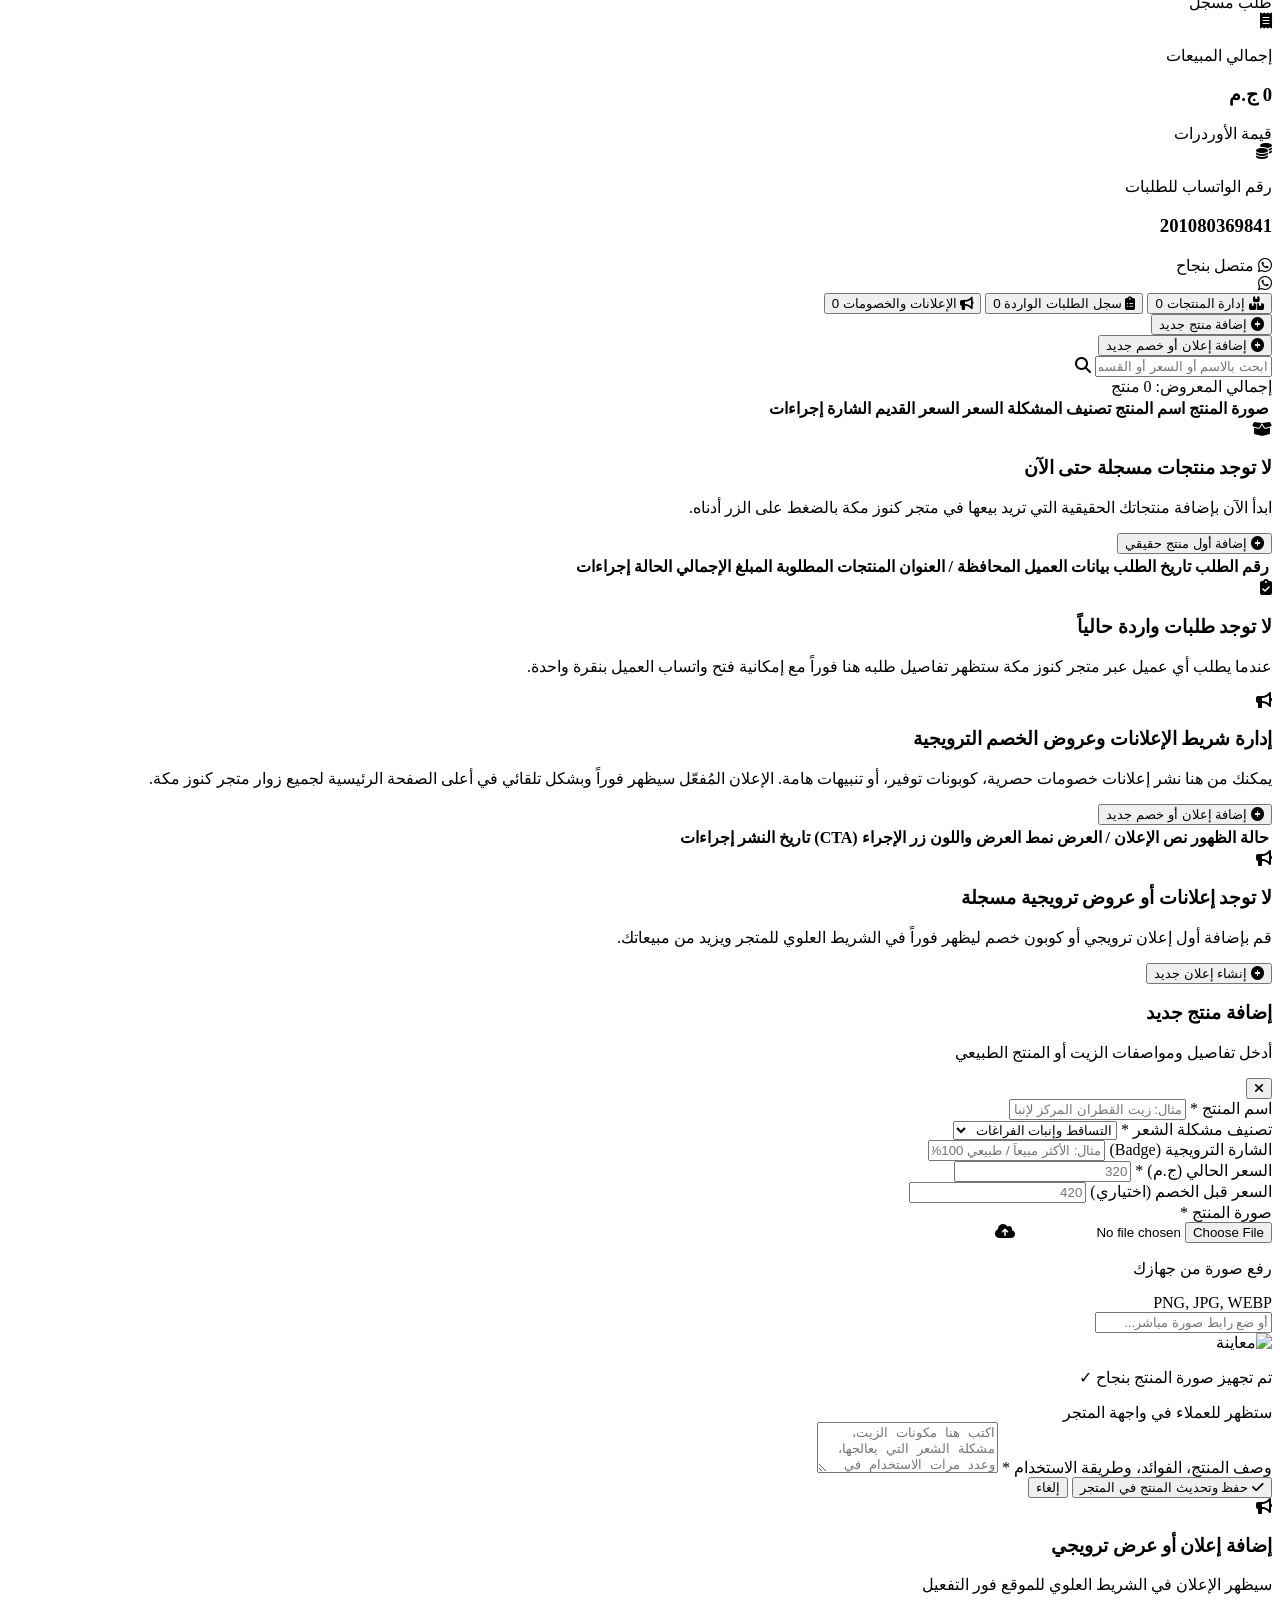
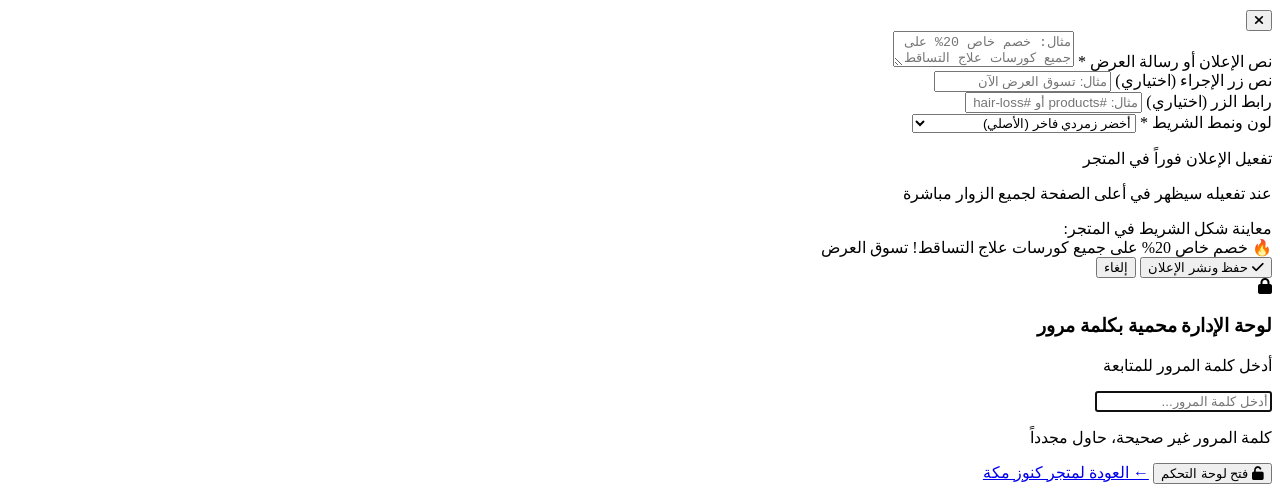
==== commit 5cc4d35f: "Add brand logo, Open Graph preview image, PWA manifest, and mobile home screen icons" ====
--- a/admin.html
+++ b/admin.html
@@ -4,6 +4,15 @@
     <meta charset="UTF-8">
     <meta name="viewport" content="width=device-width, initial-scale=1.0">
     <title>لوحة الإدارة والتحكم | كنوز مكة</title>
+    
+    <!-- Favicon & Icons -->
+    <link rel="icon" type="image/svg+xml" href="favicon.svg">
+    <link rel="icon" type="image/png" sizes="192x192" href="icon-192.png">
+    <link rel="icon" type="image/png" sizes="64x64" href="favicon.png">
+    <link rel="apple-touch-icon" sizes="180x180" href="apple-touch-icon.png">
+    <link rel="manifest" href="manifest.json">
+    <meta name="theme-color" content="#064e3b">
+
     <!-- Tailwind CSS CDN -->
     <script src="https://cdn.tailwindcss.com"></script>
     <script>
@@ -41,9 +50,7 @@
                 
                 <!-- Logo & Title -->
                 <div class="flex items-center gap-3">
-                    <div class="w-10 h-10 rounded-xl bg-gradient-to-tr from-emerald-500 to-teal-400 flex items-center justify-center text-white shadow-md shadow-emerald-500/20">
-                        <i class="fas fa-leaf text-lg"></i>
-                    </div>
+                    <img src="logo.svg" alt="شعار كنوز مكة" class="w-10 h-10 rounded-xl shadow-md border border-amber-400/40 object-cover">
                     <div>
                         <div class="flex items-center gap-2">
                             <span class="text-lg font-black tracking-tight text-white">كنوز مكة</span>
@@ -581,6 +588,8 @@
                     type="password" 
                     id="directAdminPassInput" 
                     required 
+                    maxlength="64"
+                    autocomplete="current-password"
                     placeholder="أدخل كلمة المرور..." 
                     class="w-full bg-gray-50 border border-gray-200 rounded-xl px-4 py-3 text-sm focus:outline-none focus:border-emerald-500 text-center font-mono tracking-widest"
                 >
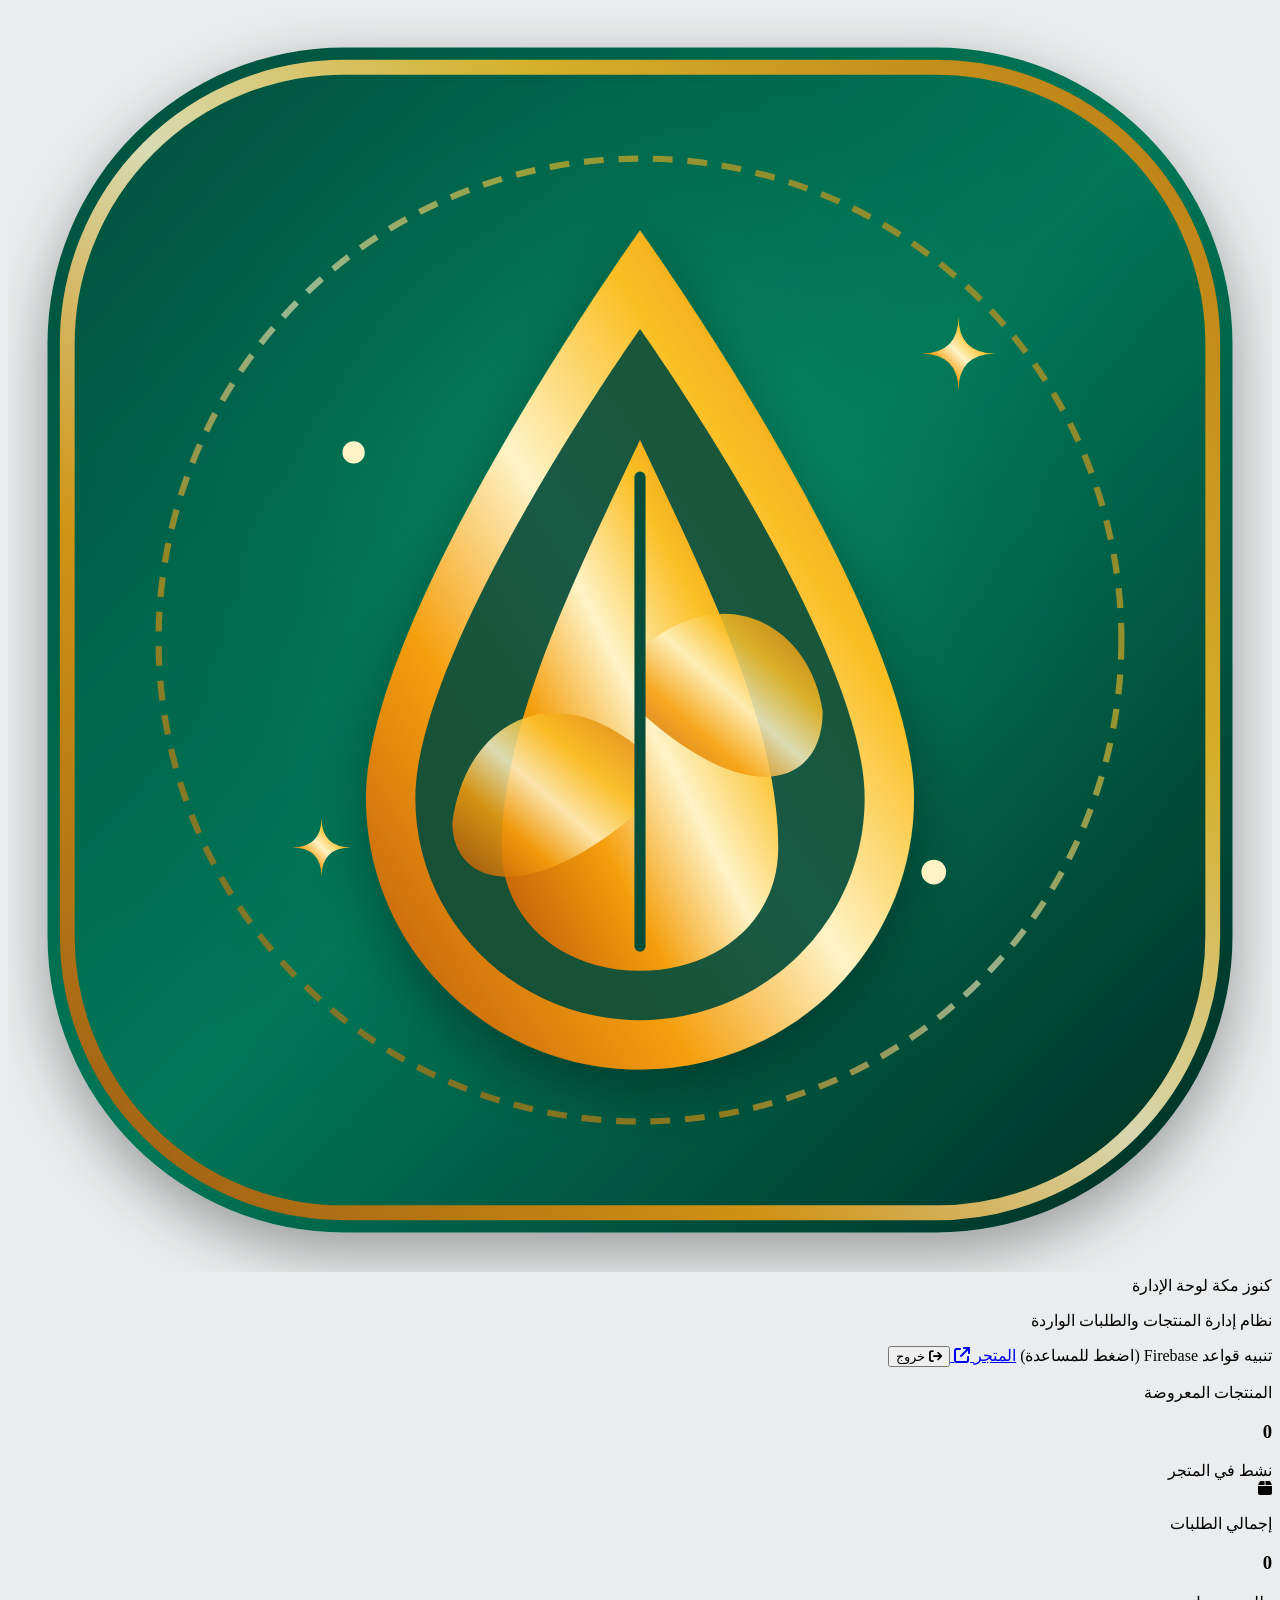
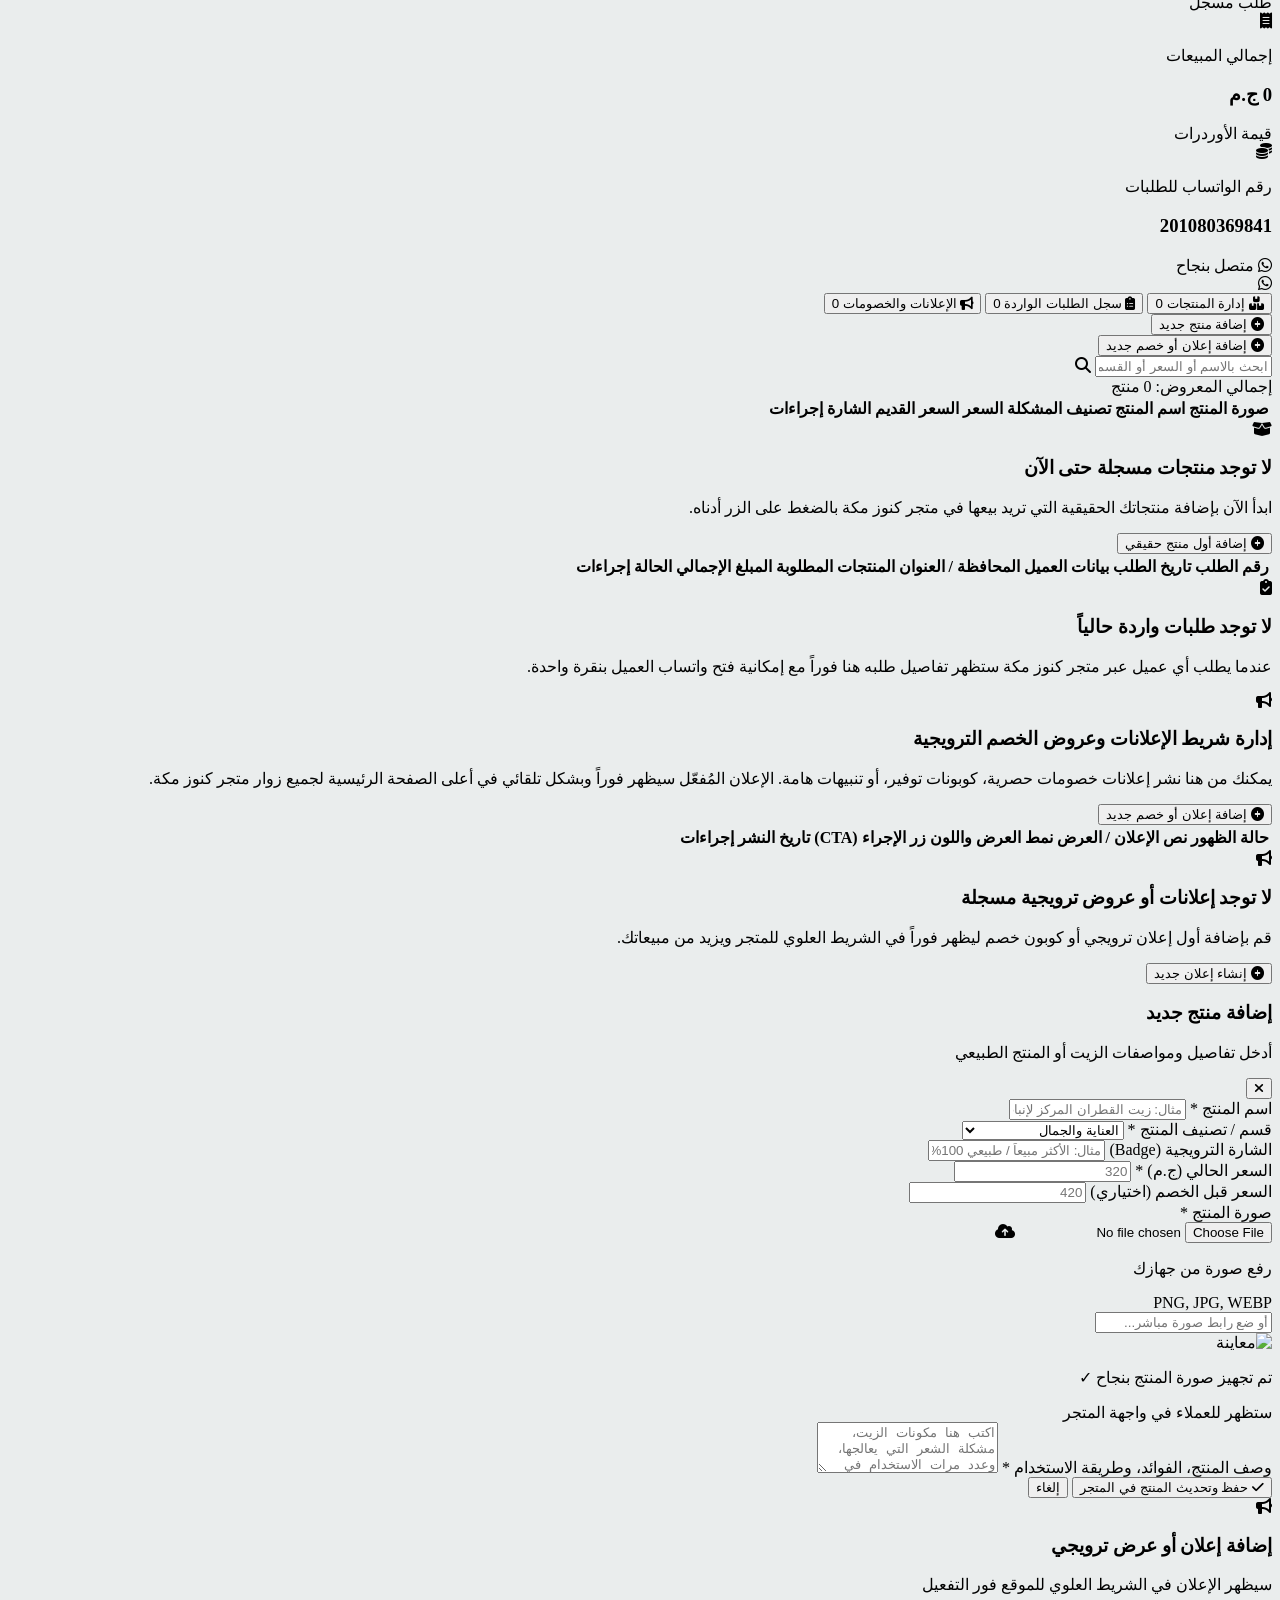
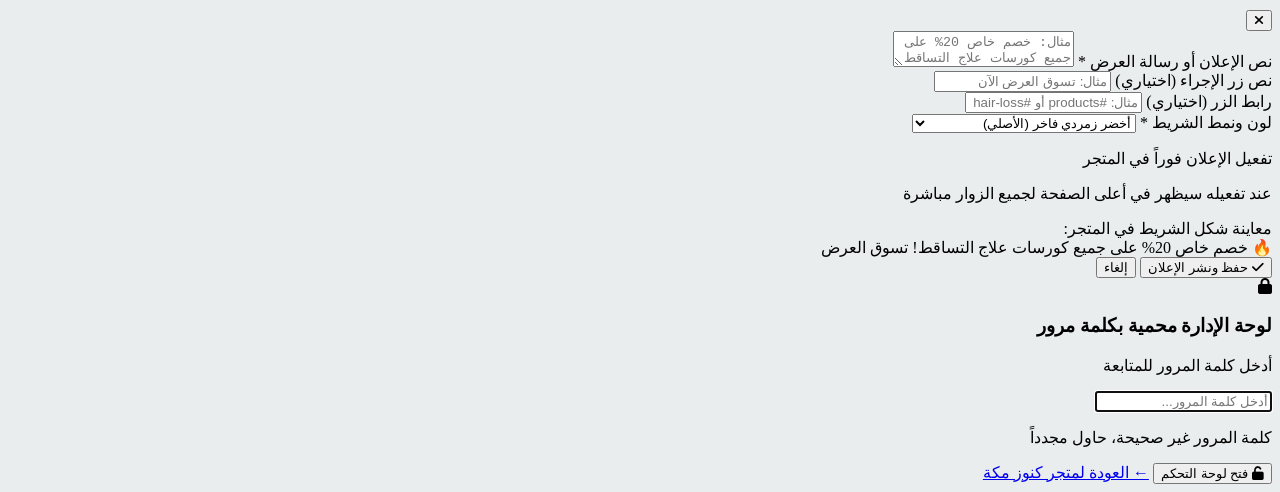
==== commit a6d36a13: "Transform store to full multi-category e-commerce platform for all products" ====
--- a/admin.html
+++ b/admin.html
@@ -358,13 +358,19 @@
                     <!-- Category & Badge -->
                     <div class="grid grid-cols-1 sm:grid-cols-2 gap-3">
                         <div>
-                            <label class="block text-xs font-bold text-gray-700 mb-1">تصنيف مشكلة الشعر *</label>
+                            <label class="block text-xs font-bold text-gray-700 mb-1">قسم / تصنيف المنتج *</label>
                             <select id="productCategory" required class="w-full bg-gray-50 border border-gray-200 rounded-xl px-3 py-2.5 text-xs sm:text-sm font-semibold focus:outline-none focus:border-emerald-500">
-                                <option value="hair-loss">التساقط وإنبات الفراغات</option>
+                                <option value="beauty">العناية والجمال</option>
+                                <option value="perfumes">العطور والبخور والعود</option>
+                                <option value="skincare">العناية بالبشرة والشعر</option>
+                                <option value="natural">منتجات طبيعية وصحية</option>
+                                <option value="deals">عروض وتخفيضات حصرية</option>
+                                <option value="general">مستلزمات عامة</option>
+                                <option value="bundles">الباقات وعروض التوفير</option>
+                                <option value="hair-loss">علاج التساقط والإنبات</option>
                                 <option value="frizz-repair">علاج الهيشان والتقصف</option>
                                 <option value="growth-length">التطويل وتكثيف الشعر</option>
                                 <option value="dandruff-scalp">علاج القشرة وحكة الفروة</option>
-                                <option value="bundles">الكورسات وعروض التوفير</option>
                             </select>
                         </div>
                         <div>
--- a/style.css
+++ b/style.css
@@ -1,4 +1,6 @@
-/* Custom animations and styling enhancements */
+/* ==============================================================
+   كنوز مكة | Kunooz Makkah - Amazon Theme Styles & Animations
+   ============================================================== */
 
 /* Smooth scroll */
 html {
@@ -21,31 +23,116 @@
     background: #94a3b8;
 }
 
-/* Card hover animation */
-.product-card {
-    transition: all 0.25s cubic-bezier(0.16, 1, 0.3, 1);
+/* Amazon Custom Palette */
+:root {
+    --amz-dark: #131921;
+    --amz-subnav: #232f3e;
+    --amz-btn-yellow: #ffd814;
+    --amz-btn-yellow-hover: #f7ca00;
+    --amz-btn-orange: #ffa41c;
+    --amz-btn-orange-hover: #fa8900;
+    --amz-search-amber: #febd69;
+    --amz-search-hover: #f3a847;
+    --amz-link: #007185;
+    --amz-deal-red: #cc0c39;
+    --amz-bg: #eaeded;
 }
 
-.product-card:hover {
-    transform: translateY(-5px);
-    box-shadow: 0 15px 30px -10px rgba(0, 0, 0, 0.08);
+/* Amazon Body Background */
+body {
+    background-color: #eaeded;
 }
 
-/* Category Button active styles */
-.category-btn.active {
-    background: linear-gradient(135deg, #059669, #047857) !important;
-    color: #ffffff !important;
-    border-color: #047857 !important;
-    box-shadow: 0 4px 14px 0 rgba(5, 150, 105, 0.35);
+/* Product Card Styling */
+.amazon-card {
+    background: #ffffff;
+    border: 1px solid #e5e7eb;
+    border-radius: 12px;
+    transition: all 0.2s cubic-bezier(0.16, 1, 0.3, 1);
+}
+.amazon-card:hover {
+    border-color: #cbd5e1;
+    box-shadow: 0 10px 25px -5px rgba(0, 0, 0, 0.1), 0 8px 10px -6px rgba(0, 0, 0, 0.05);
+    transform: translateY(-2px);
+}
+
+/* Amazon Yellow Button */
+.btn-amazon-yellow {
+    background-color: #ffd814;
+    border: 1px solid #fcd200;
+    color: #0f1111;
+    font-weight: 700;
+    box-shadow: 0 2px 5px 0 rgba(213, 217, 217, 0.5);
+    transition: all 0.15s ease-in-out;
+}
+.btn-amazon-yellow:hover {
+    background-color: #f7ca00;
+    border-color: #f2c200;
+}
+.btn-amazon-yellow:active {
+    background-color: #f0b800;
+    transform: scale(0.98);
+}
+
+/* Amazon Orange Button (Buy Now) */
+.btn-amazon-orange {
+    background-color: #ffa41c;
+    border: 1px solid #ff8f00;
+    color: #0f1111;
+    font-weight: 700;
+    box-shadow: 0 2px 5px 0 rgba(213, 217, 217, 0.5);
+    transition: all 0.15s ease-in-out;
+}
+.btn-amazon-orange:hover {
+    background-color: #fa8900;
+    border-color: #e57c00;
+}
+.btn-amazon-orange:active {
+    background-color: #f07b00;
+    transform: scale(0.98);
+}
+
+/* Deal Badge */
+.deal-badge-red {
+    background-color: #cc0c39;
+    color: #ffffff;
+    font-weight: 800;
+    font-size: 11px;
+    padding: 3px 8px;
+    border-radius: 4px;
+    display: inline-flex;
+    align-items: center;
+    gap: 4px;
+}
+
+/* Best Seller Badge */
+.bestseller-badge {
+    background-color: #e67a00;
+    color: #ffffff;
+    font-weight: 800;
+    font-size: 11px;
+    padding: 3px 8px;
+    border-radius: 4px;
+    display: inline-flex;
+    align-items: center;
+    gap: 4px;
 }
 
 /* Image zoom effect on hover */
 .product-image-container img {
-    transition: transform 0.4s ease;
+    transition: transform 0.35s ease;
+}
+.amazon-card:hover .product-image-container img {
+    transform: scale(1.05);
 }
 
-.product-card:hover .product-image-container img {
-    transform: scale(1.06);
+/* Horizontal Deals Slider */
+.deals-slider {
+    scrollbar-width: none;
+    -ms-overflow-style: none;
+}
+.deals-slider::-webkit-scrollbar {
+    display: none;
 }
 
 /* Toast animation */
@@ -60,7 +147,11 @@
     50% { transform: scale(1.35); }
     100% { transform: scale(1); }
 }
-
 .badge-pop {
     animation: popBadge 0.3s ease-out;
 }
+
+/* Amazon Sidebar Drawer Slide In */
+.sidebar-open {
+    transform: translateX(0) !important;
+}
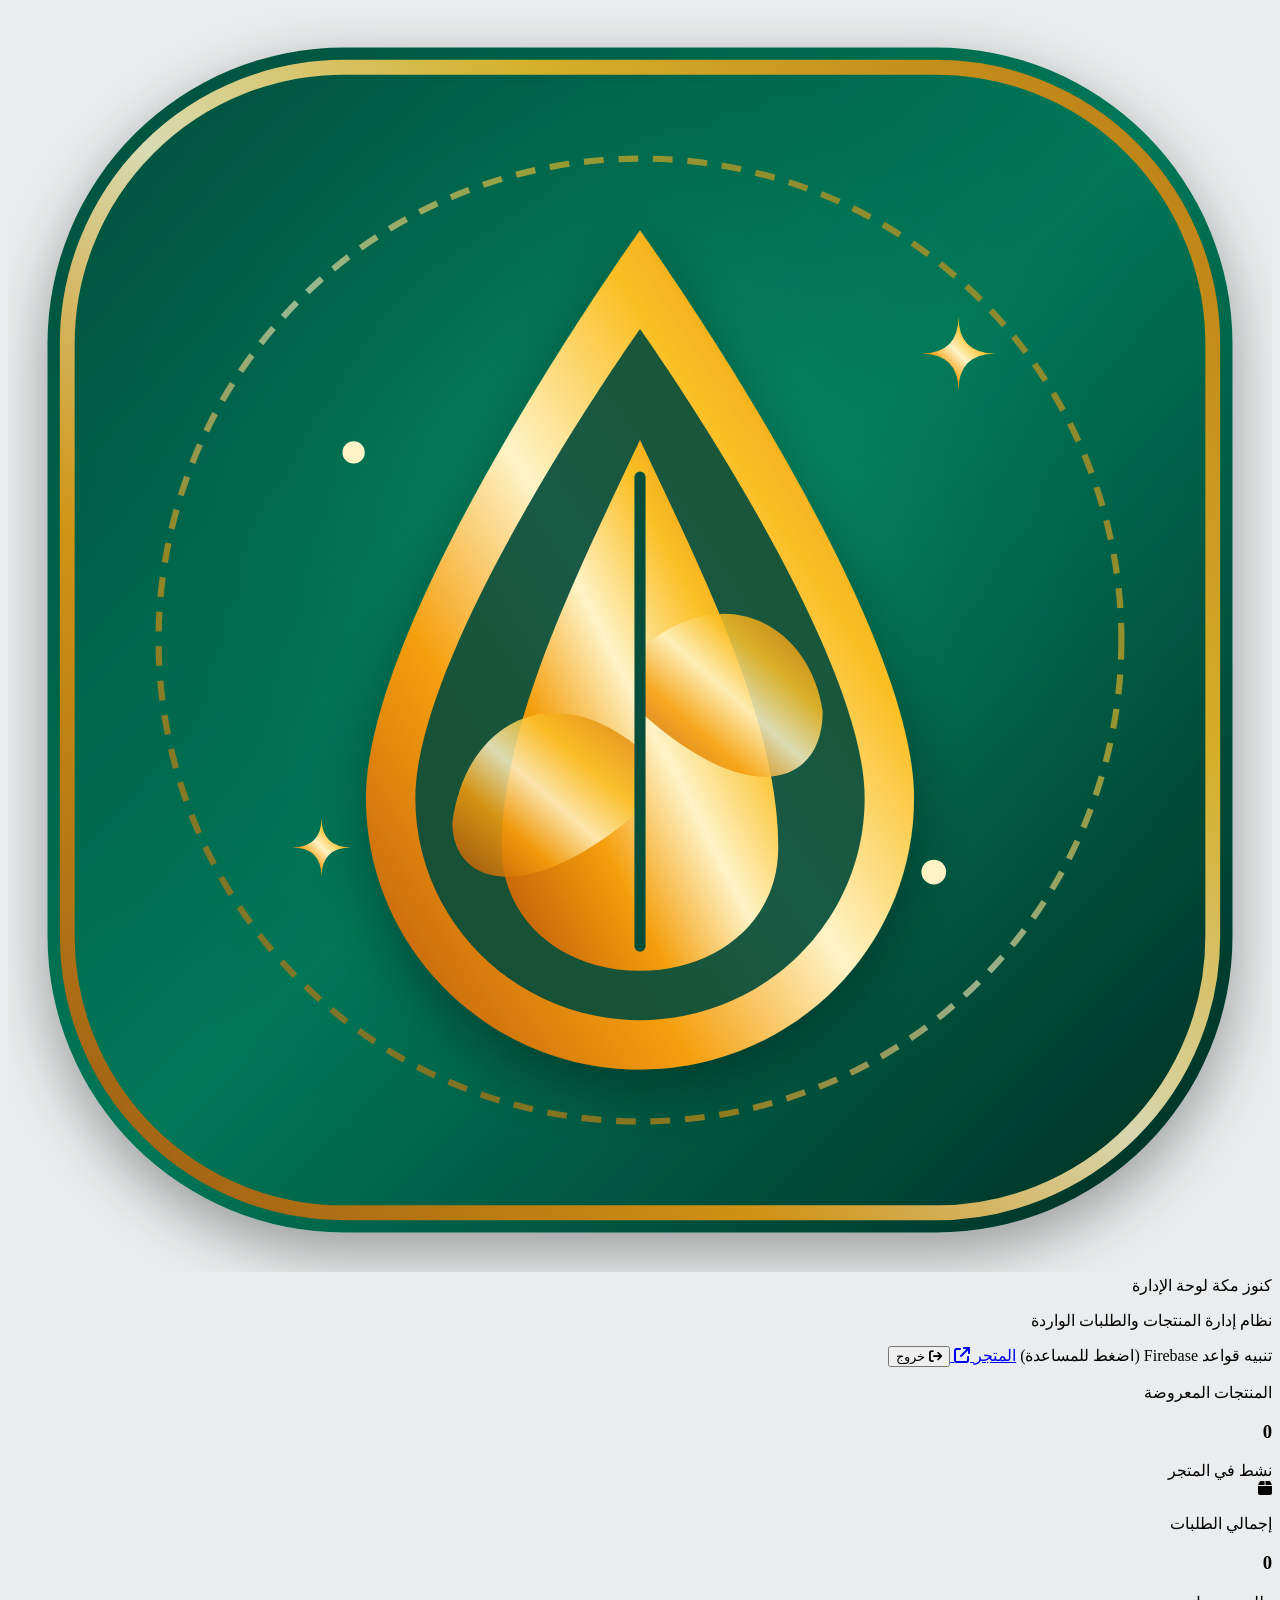
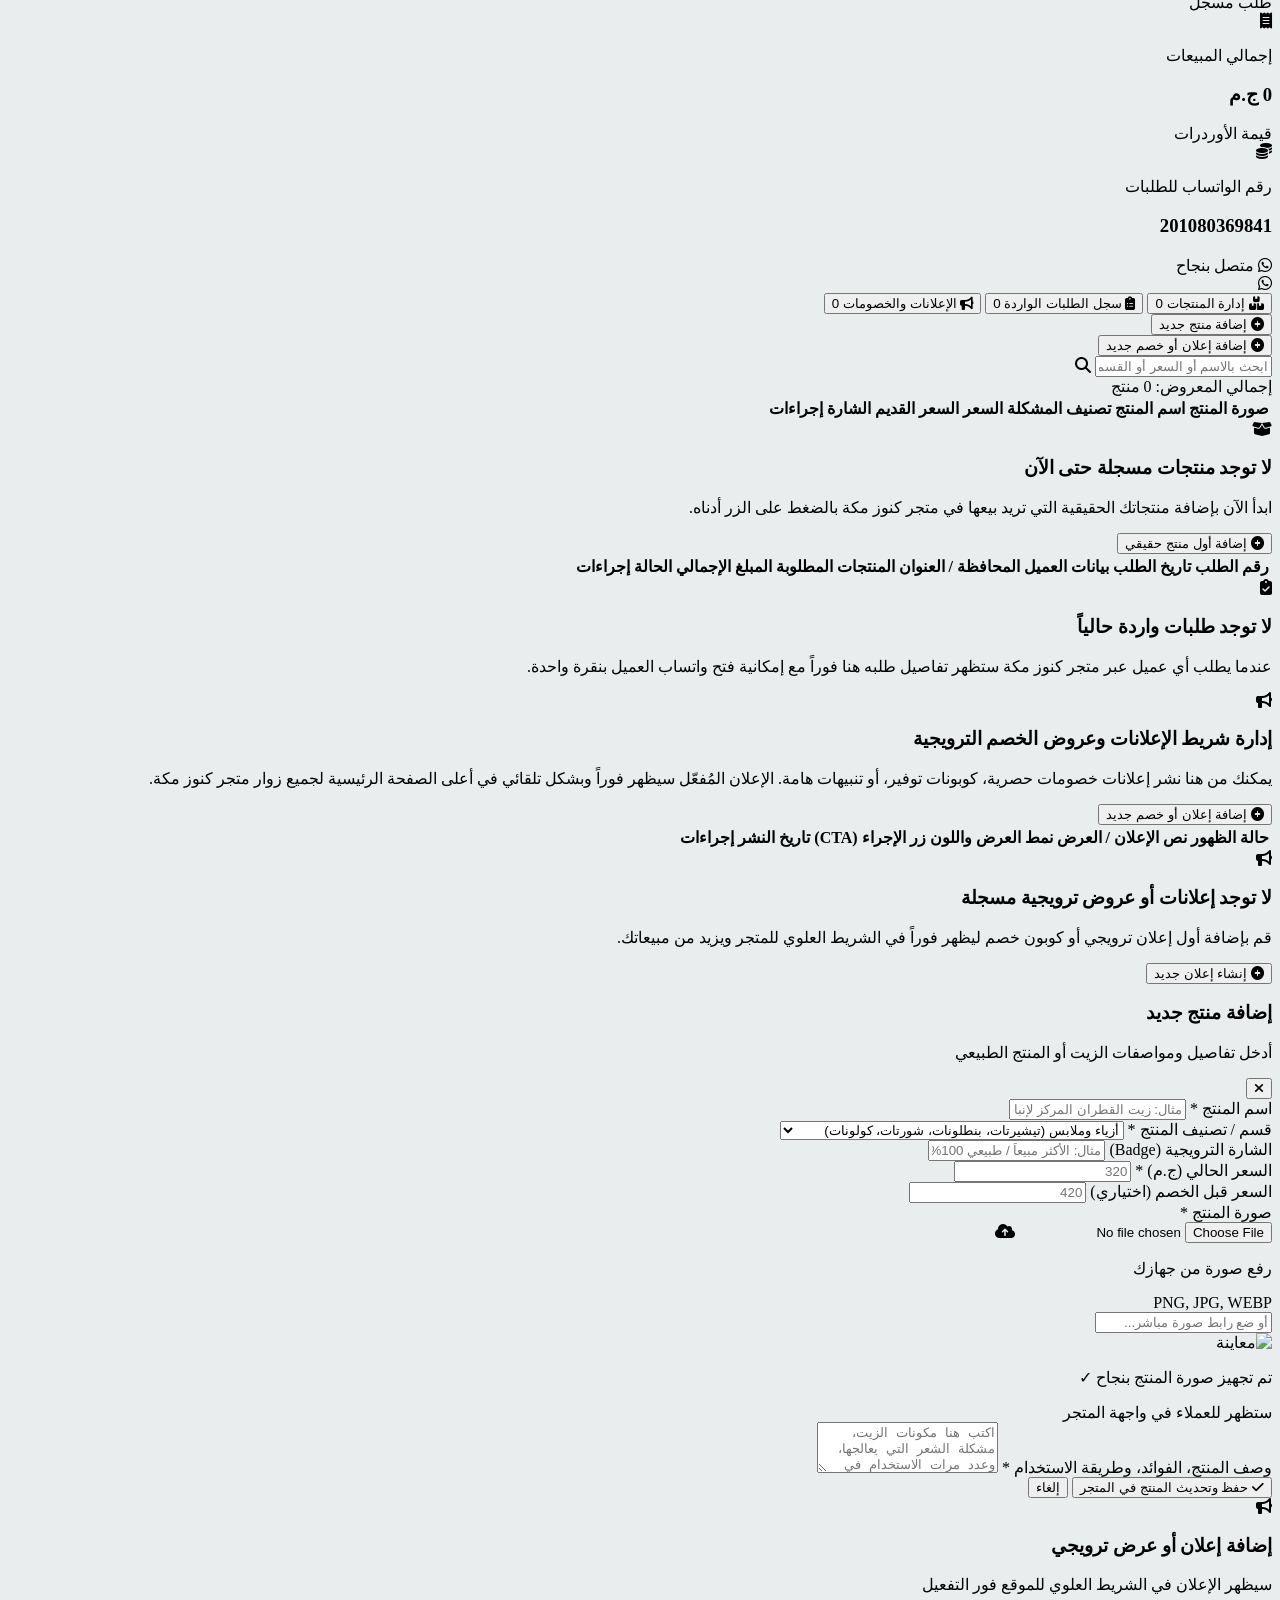
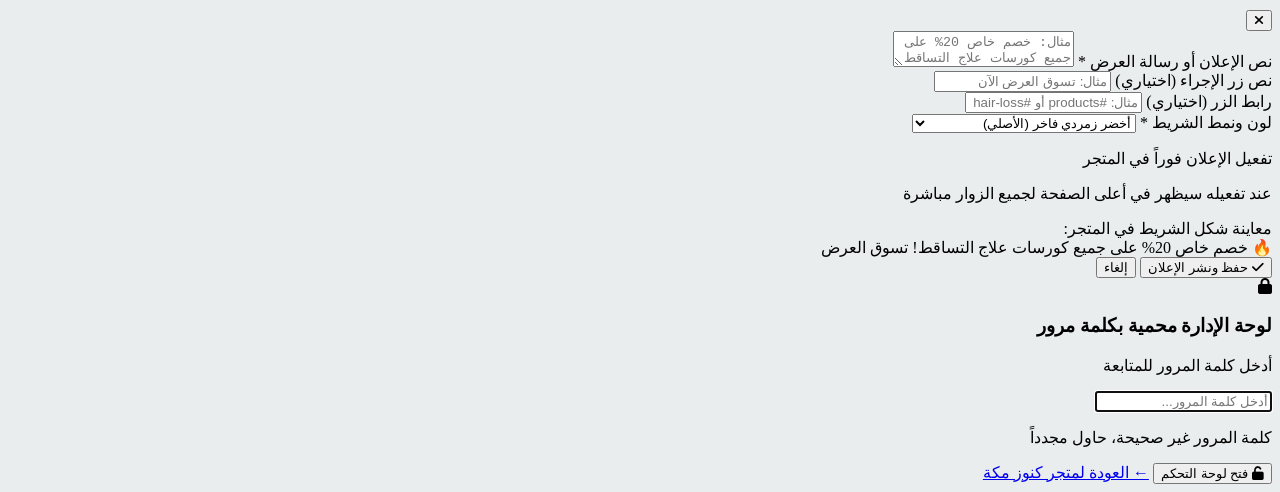
==== commit 46fe94f0: "Complete conversion to Amazon-style mega marketplace with fashion, shoes, gym supplements, electroni" ====
--- a/admin.html
+++ b/admin.html
@@ -360,17 +360,14 @@
                         <div>
                             <label class="block text-xs font-bold text-gray-700 mb-1">قسم / تصنيف المنتج *</label>
                             <select id="productCategory" required class="w-full bg-gray-50 border border-gray-200 rounded-xl px-3 py-2.5 text-xs sm:text-sm font-semibold focus:outline-none focus:border-emerald-500">
-                                <option value="beauty">العناية والجمال</option>
-                                <option value="perfumes">العطور والبخور والعود</option>
-                                <option value="skincare">العناية بالبشرة والشعر</option>
-                                <option value="natural">منتجات طبيعية وصحية</option>
-                                <option value="deals">عروض وتخفيضات حصرية</option>
-                                <option value="general">مستلزمات عامة</option>
-                                <option value="bundles">الباقات وعروض التوفير</option>
-                                <option value="hair-loss">علاج التساقط والإنبات</option>
-                                <option value="frizz-repair">علاج الهيشان والتقصف</option>
-                                <option value="growth-length">التطويل وتكثيف الشعر</option>
-                                <option value="dandruff-scalp">علاج القشرة وحكة الفروة</option>
+                                <option value="fashion">أزياء وملابس (تيشيرتات، بنطلونات، شورتات، كولونات)</option>
+                                <option value="shoes">أحذية وكوتشيات رياضية</option>
+                                <option value="sports">مكملات غذائية وكمال أجسام (كرياتين، بروتين، فيتامينات)</option>
+                                <option value="electronics">إلكترونيات وموبايلات وإكسسوارات (سماعات، ساعات ذكية)</option>
+                                <option value="beauty">عناية شخصية وعطور وتجميل</option>
+                                <option value="home">المنزل والمطبخ ومستلزمات عامة</option>
+                                <option value="deals">صفقات وعروض التوفير الحصرية</option>
+                                <option value="general">بضائع ومنتجات عامة</option>
                             </select>
                         </div>
                         <div>
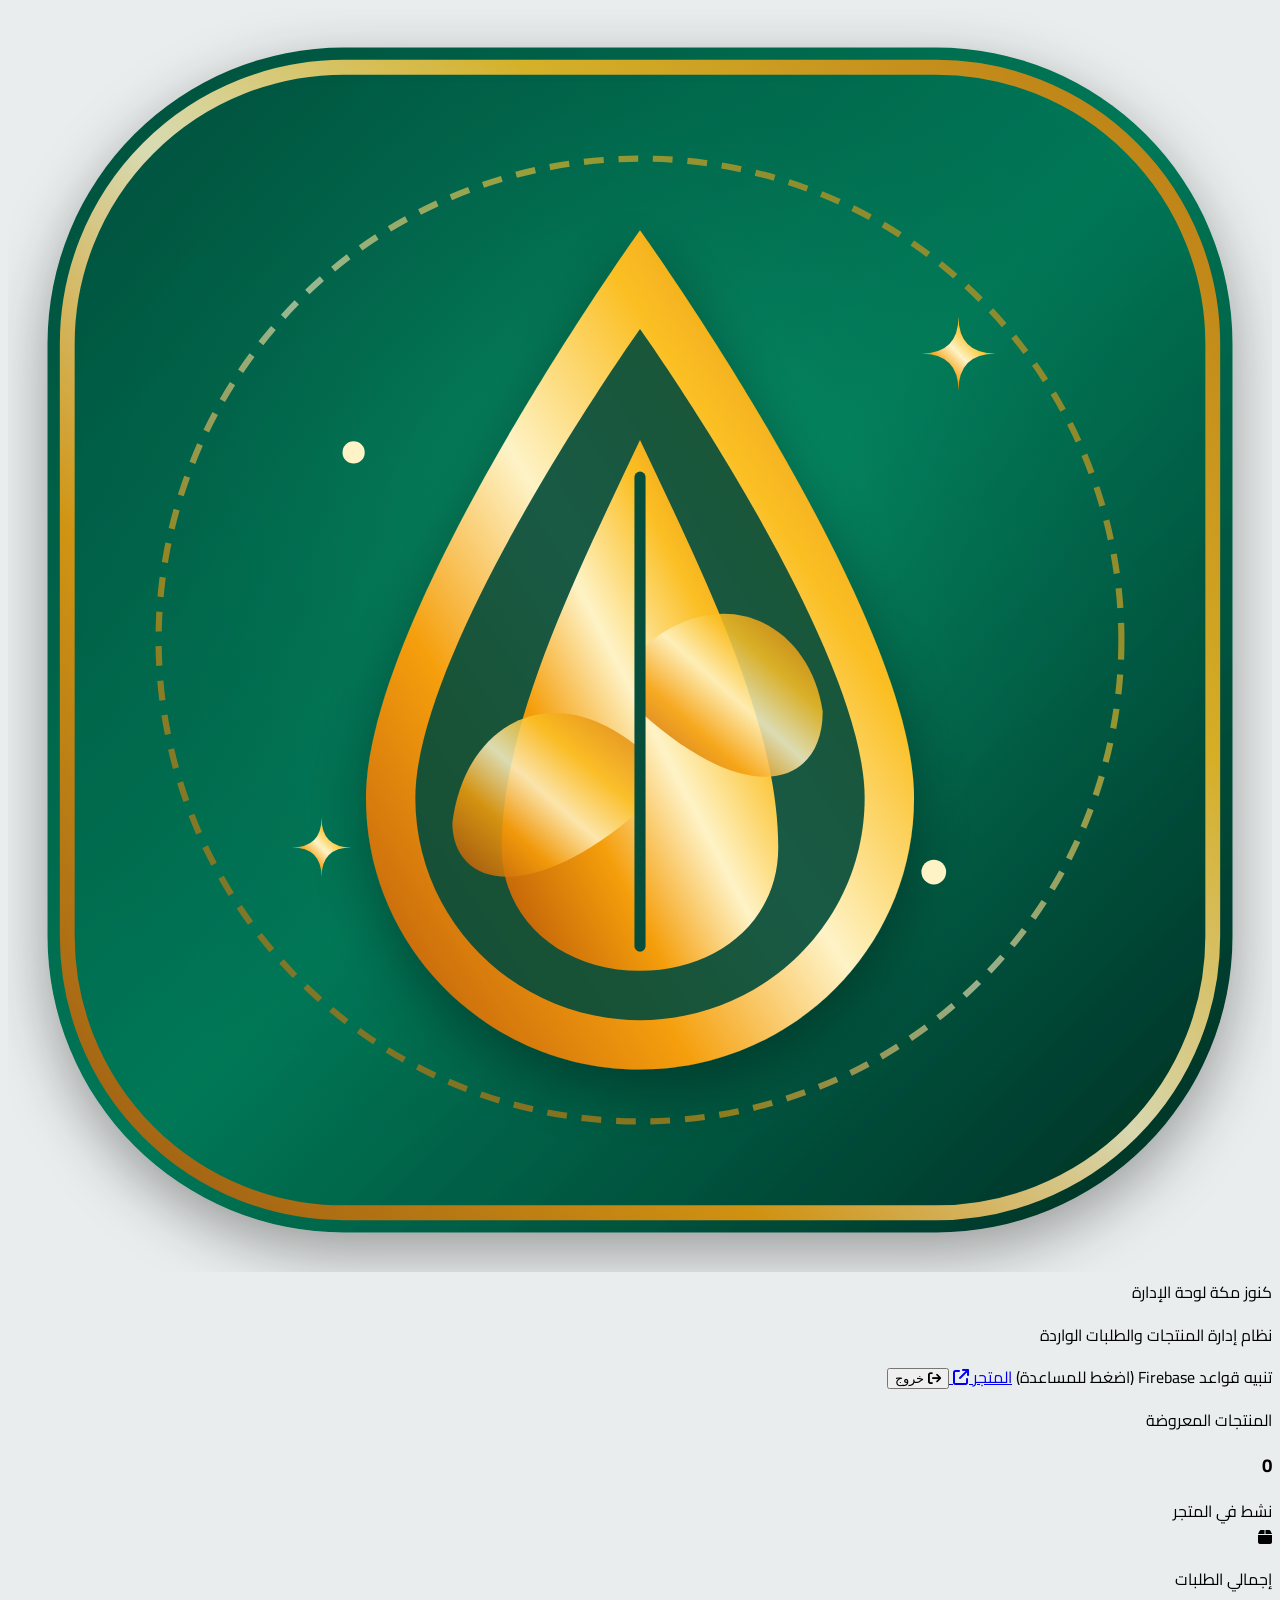
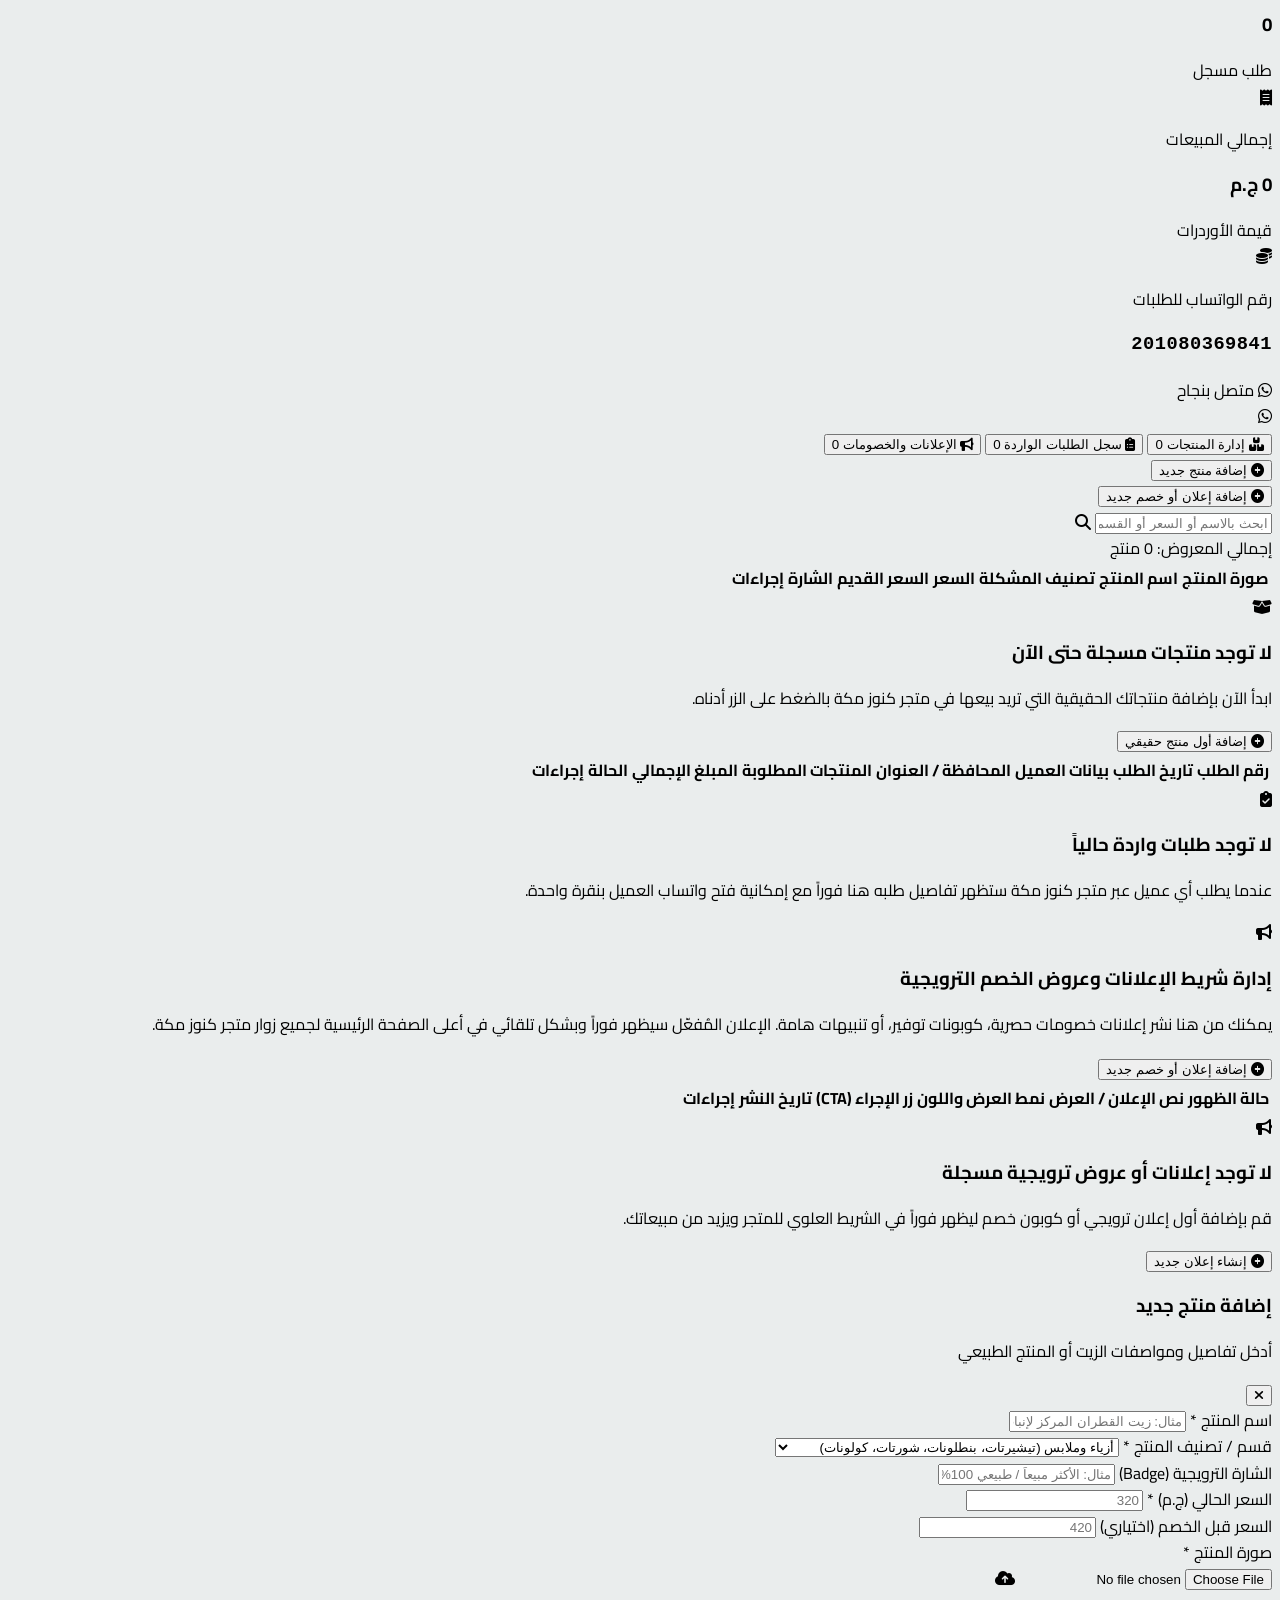
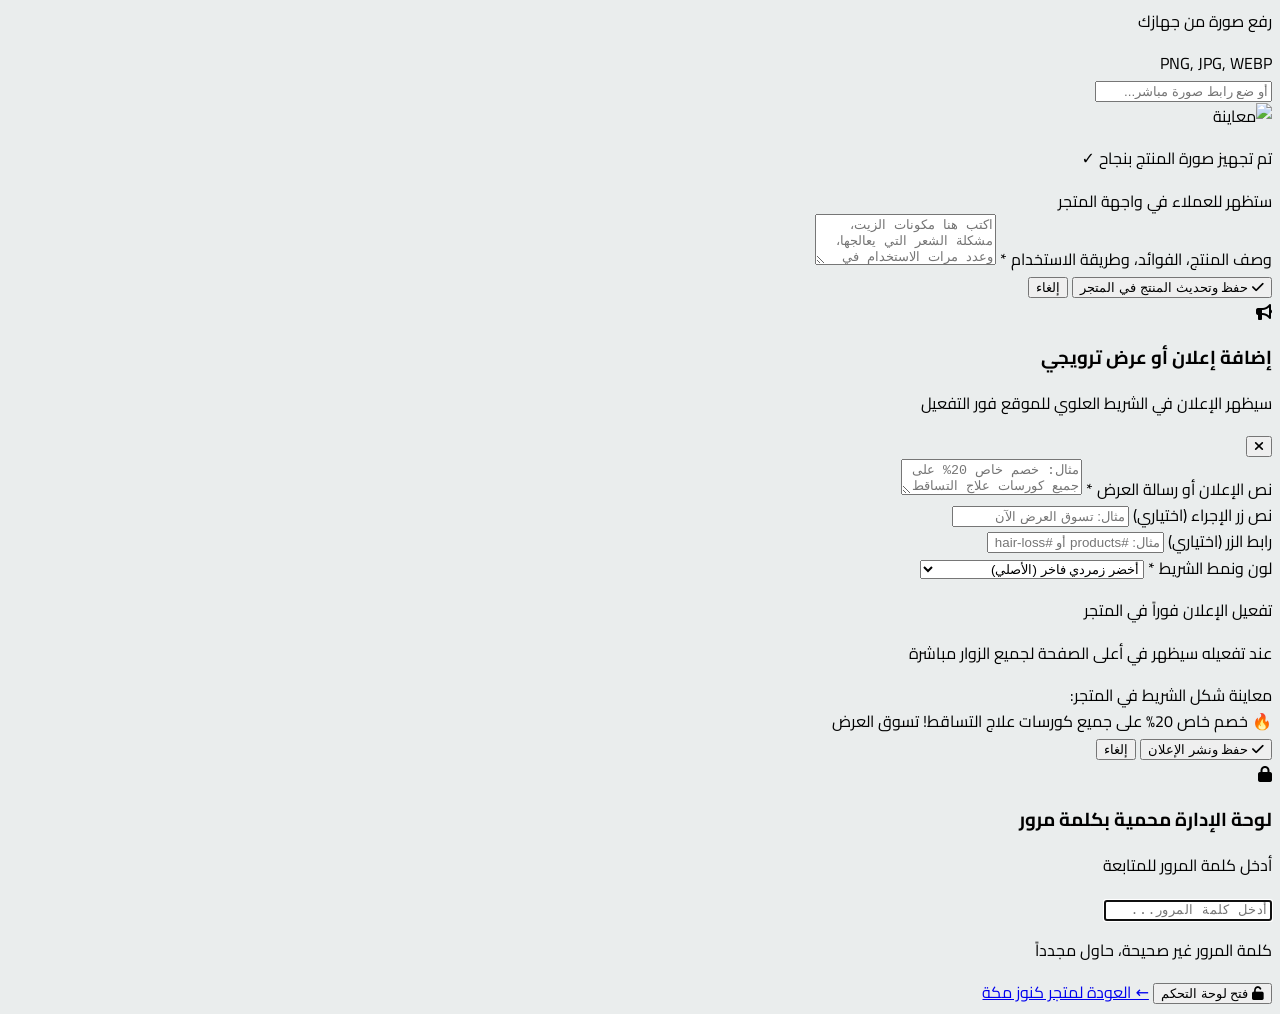
==== commit 551ff7b7: "Fix Arabic typography: eliminate text overlapping, improve line-height, support Cairo and Tajawal fo" ====
--- a/admin.html
+++ b/admin.html
@@ -27,16 +27,16 @@
                         }
                     },
                     fontFamily: {
-                        cairo: ['Cairo', 'sans-serif'],
+                        cairo: ['Cairo', 'Tajawal', 'sans-serif'],
                     }
                 }
             }
         }
     </script>
-    <!-- Google Fonts Cairo -->
+    <!-- Google Fonts Cairo & Tajawal -->
     <link rel="preconnect" href="https://fonts.googleapis.com">
     <link rel="preconnect" href="https://fonts.gstatic.com" crossorigin>
-    <link href="https://fonts.googleapis.com/css2?family=Cairo:wght@300;400;600;700;800;900&display=swap" rel="stylesheet">
+    <link href="https://fonts.googleapis.com/css2?family=Cairo:wght@400;500;600;700;800;900&family=Tajawal:wght@400;500;700;800;900&display=swap" rel="stylesheet">
     <!-- FontAwesome Icons -->
     <link rel="stylesheet" href="https://cdnjs.cloudflare.com/ajax/libs/font-awesome/6.4.0/css/all.min.css">
     <link rel="stylesheet" href="style.css">
@@ -53,7 +53,7 @@
                     <img src="logo.svg" alt="شعار كنوز مكة" class="w-10 h-10 rounded-xl shadow-md border border-amber-400/40 object-cover">
                     <div>
                         <div class="flex items-center gap-2">
-                            <span class="text-lg font-black tracking-tight text-white">كنوز مكة</span>
+                            <span class="text-lg font-black text-white">كنوز مكة</span>
                             <span class="bg-emerald-500/20 text-emerald-400 border border-emerald-500/30 text-[10px] font-bold px-2 py-0.5 rounded-full">لوحة الإدارة</span>
                         </div>
                         <p class="text-[10px] text-gray-400 font-medium">نظام إدارة المنتجات والطلبات الواردة</p>
--- a/style.css
+++ b/style.css
@@ -2,9 +2,91 @@
    كنوز مكة | Kunooz Makkah - Amazon Theme Styles & Animations
    ============================================================== */
 
-/* Smooth scroll */
+/* ==============================================================
+   تحسين وتنسيق الخطوط العربية ومنع تداخل الحروف والأسطر نهائياً
+   ============================================================== */
+*, *::before, *::after {
+    letter-spacing: normal !important;
+}
+
 html {
     scroll-behavior: smooth;
+    -webkit-text-size-adjust: 100%;
+}
+
+body {
+    font-family: 'Cairo', 'Tajawal', system-ui, -apple-system, BlinkMacSystemFont, 'Segoe UI', Roboto, sans-serif !important;
+    line-height: 1.65 !important;
+    text-rendering: optimizeLegibility;
+    -webkit-font-smoothing: antialiased;
+    -moz-osx-font-smoothing: grayscale;
+}
+
+/* عناوين مريحة وواضحة بدون أي تداخل أسطر */
+h1, h2, h3, h4, h5, h6 {
+    line-height: 1.45 !important;
+    letter-spacing: normal !important;
+    word-spacing: normal !important;
+}
+
+p, span, a, label, button, input, select, textarea {
+    letter-spacing: normal !important;
+}
+
+/* معالجة كلاسات Tailwind لمنع التصاق الأسطر في النصوص العربية */
+.leading-tight {
+    line-height: 1.4 !important;
+}
+.leading-none {
+    line-height: 1.25 !important;
+}
+.leading-snug {
+    line-height: 1.5 !important;
+}
+.leading-normal {
+    line-height: 1.65 !important;
+}
+.leading-relaxed {
+    line-height: 1.8 !important;
+}
+
+/* منع الحروف من التداخل أو التقطع */
+.tracking-tight, .tracking-tighter, .tracking-wide, .tracking-wider {
+    letter-spacing: normal !important;
+}
+
+/* الحفاظ على كلاس الأرقام والرموز الإنجليزية */
+.font-mono {
+    font-family: ui-monospace, SFMono-Regular, Menlo, Monaco, Consolas, monospace !important;
+    letter-spacing: 0.5px !important;
+}
+
+/* إصلاح قص الكلمات والحروف الهابطة في line-clamp */
+.line-clamp-1 {
+    display: -webkit-box;
+    -webkit-line-clamp: 1;
+    -webkit-box-orient: vertical;
+    overflow: hidden;
+    line-height: 1.5 !important;
+    padding-bottom: 2px;
+}
+
+.line-clamp-2 {
+    display: -webkit-box;
+    -webkit-line-clamp: 2;
+    -webkit-box-orient: vertical;
+    overflow: hidden;
+    line-height: 1.5 !important;
+    padding-bottom: 3px;
+}
+
+.line-clamp-3 {
+    display: -webkit-box;
+    -webkit-line-clamp: 3;
+    -webkit-box-orient: vertical;
+    overflow: hidden;
+    line-height: 1.55 !important;
+    padding-bottom: 3px;
 }
 
 /* Custom Scrollbar */
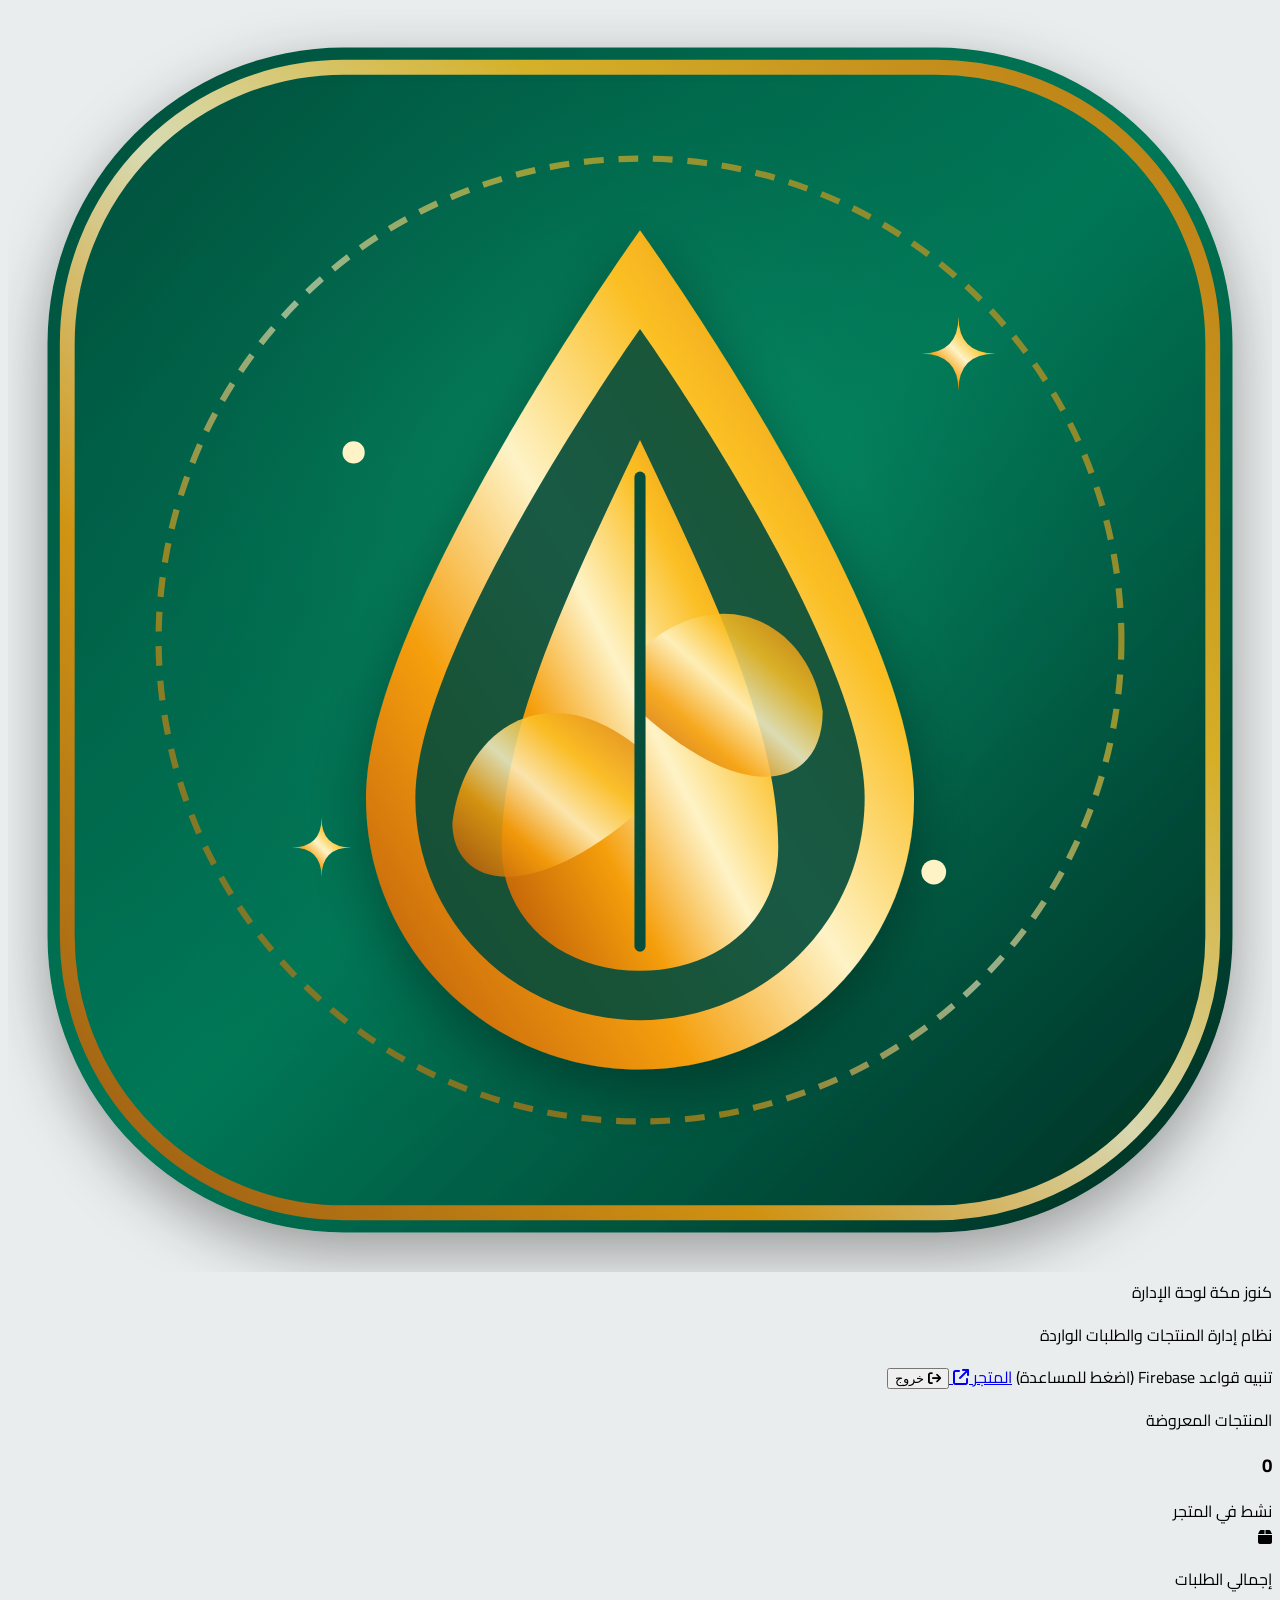
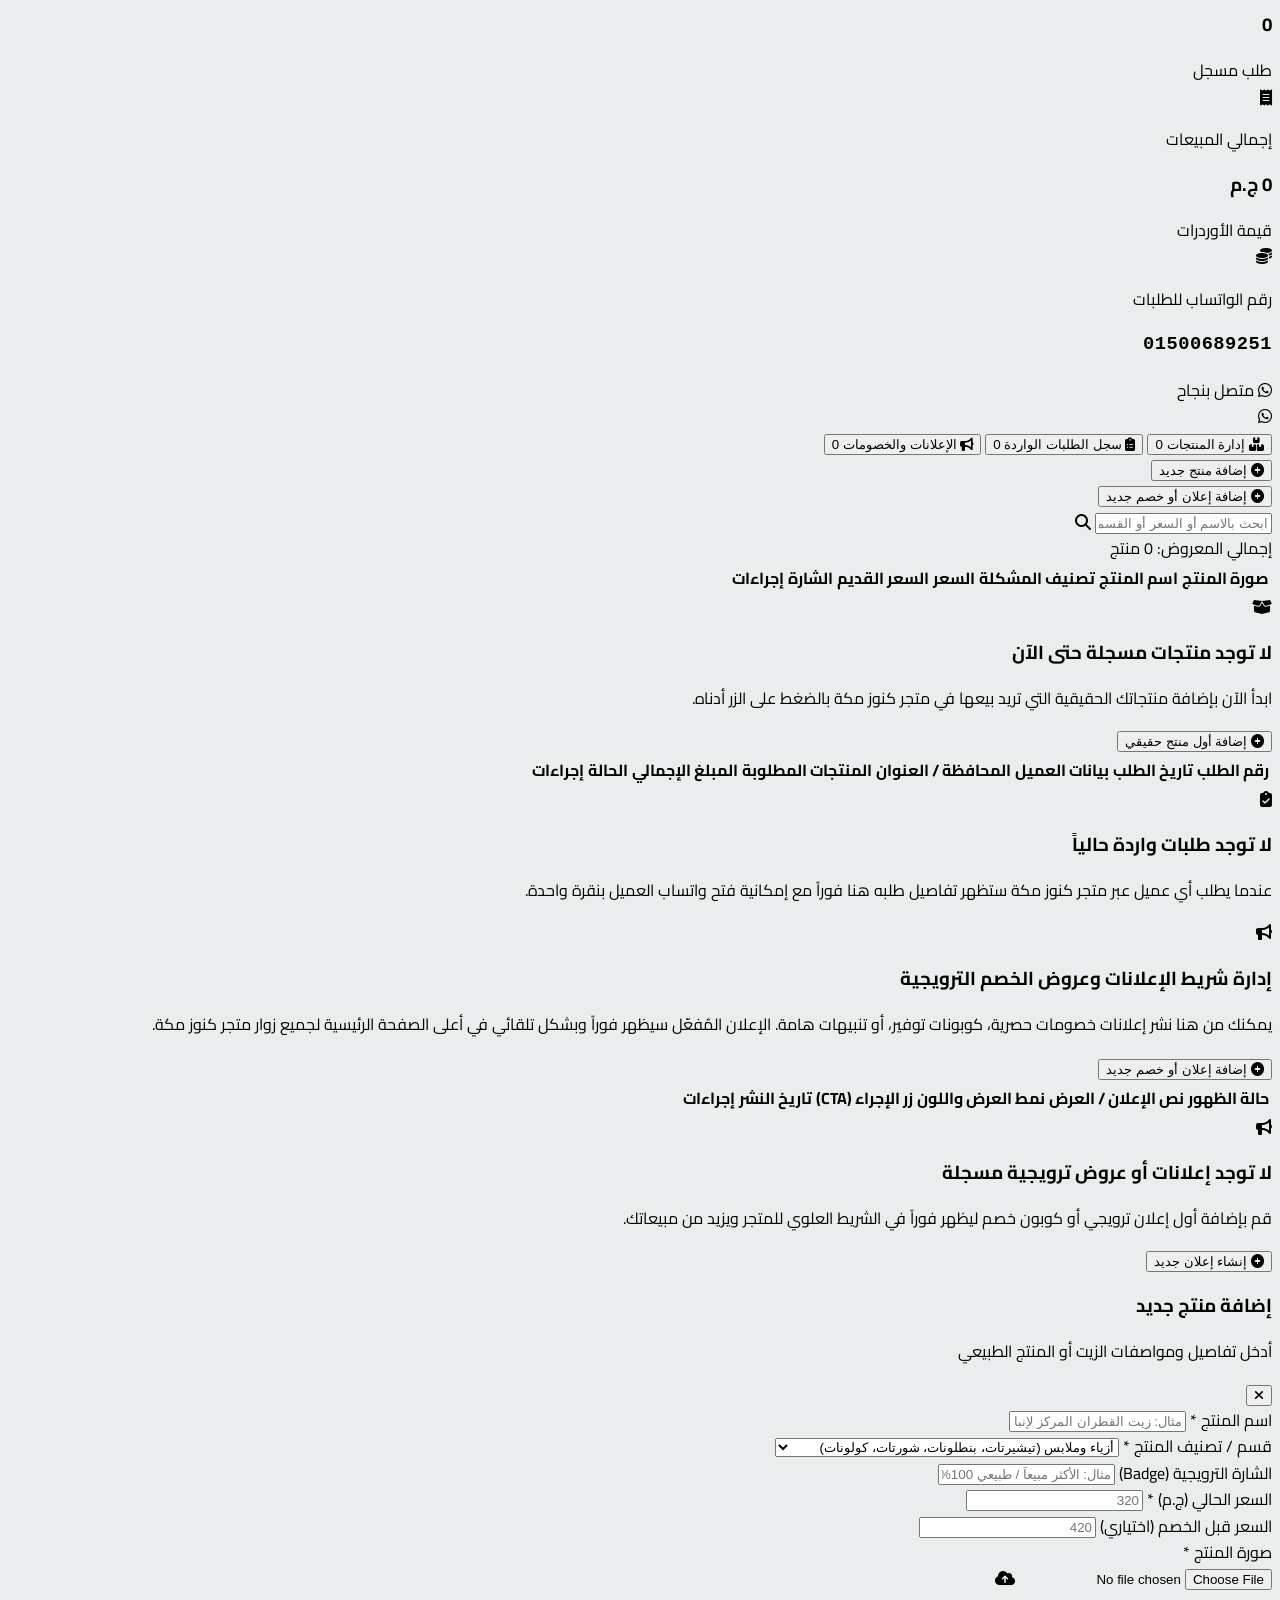
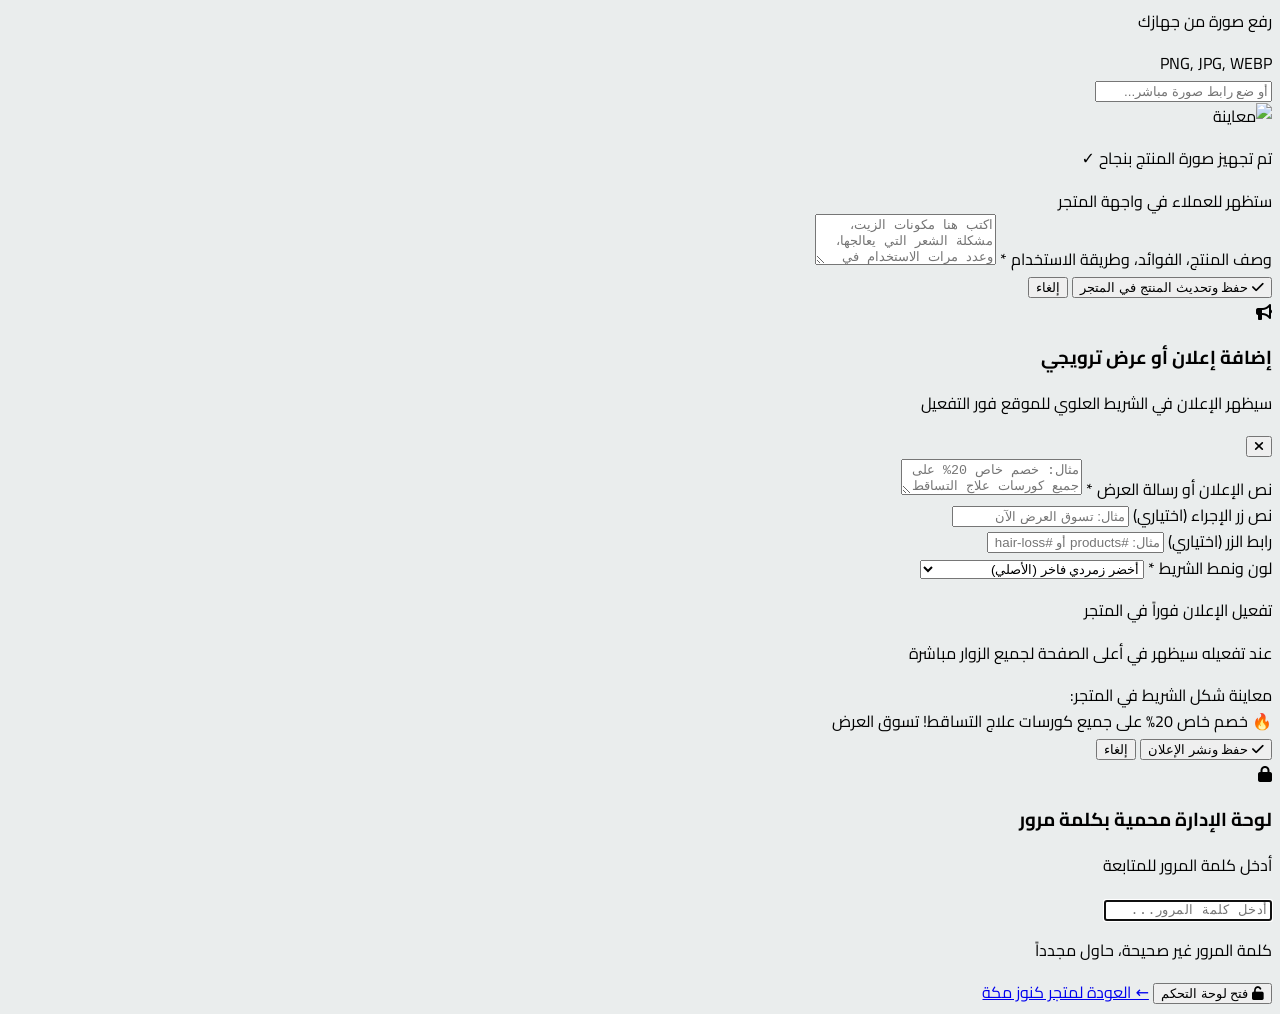
==== commit b2ba1ae6: "Update WhatsApp number to 01500689251 across entire website and admin panel" ====
--- a/admin.html
+++ b/admin.html
@@ -121,7 +121,7 @@
             <div class="bg-white p-5 rounded-2xl border border-gray-200 shadow-sm flex items-center justify-between">
                 <div>
                     <p class="text-xs font-bold text-gray-400 mb-1">رقم الواتساب للطلبات</p>
-                    <h3 id="statWhatsappNum" class="text-sm font-bold text-gray-900 font-mono mt-1">01080369841</h3>
+                    <h3 id="statWhatsappNum" class="text-sm font-bold text-gray-900 font-mono mt-1">01500689251</h3>
                     <span class="text-[11px] text-green-600 font-bold mt-1 inline-flex items-center gap-1">
                         <i class="fab fa-whatsapp"></i> متصل بنجاح
                     </span>
